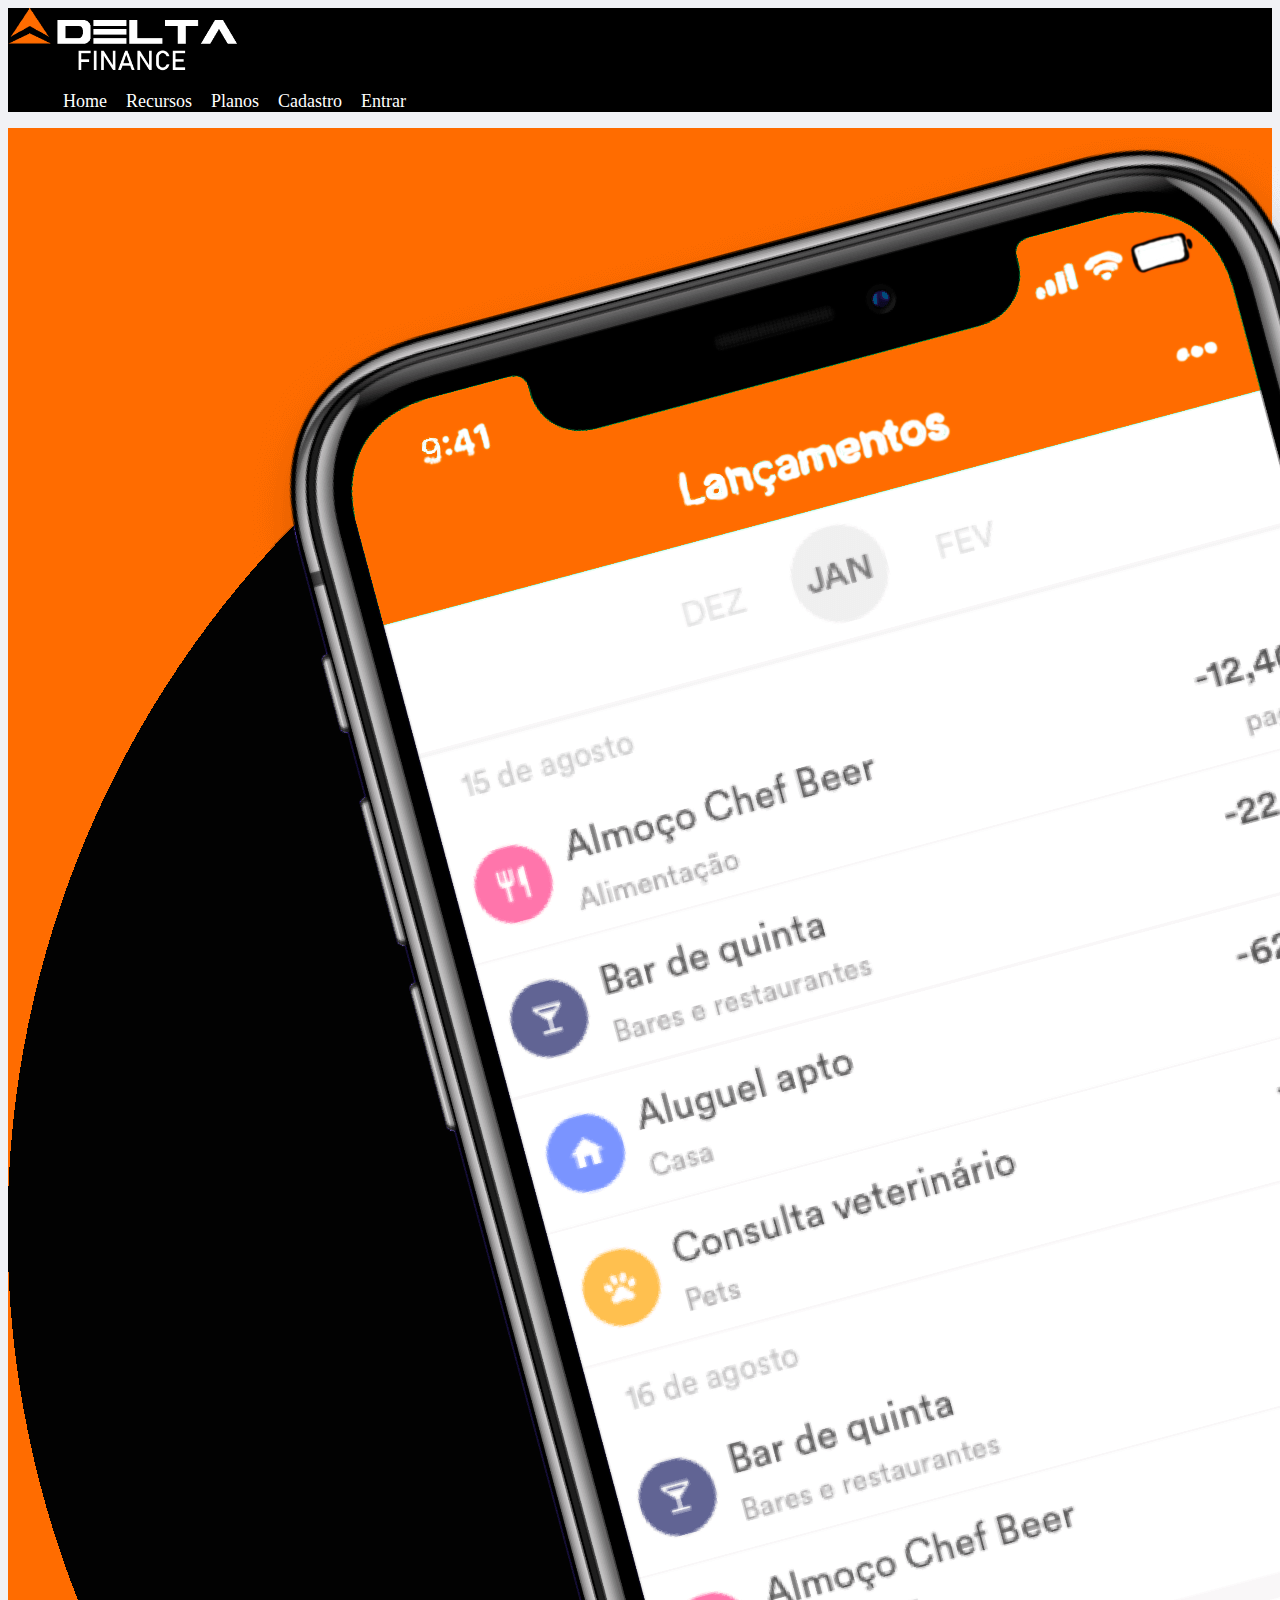
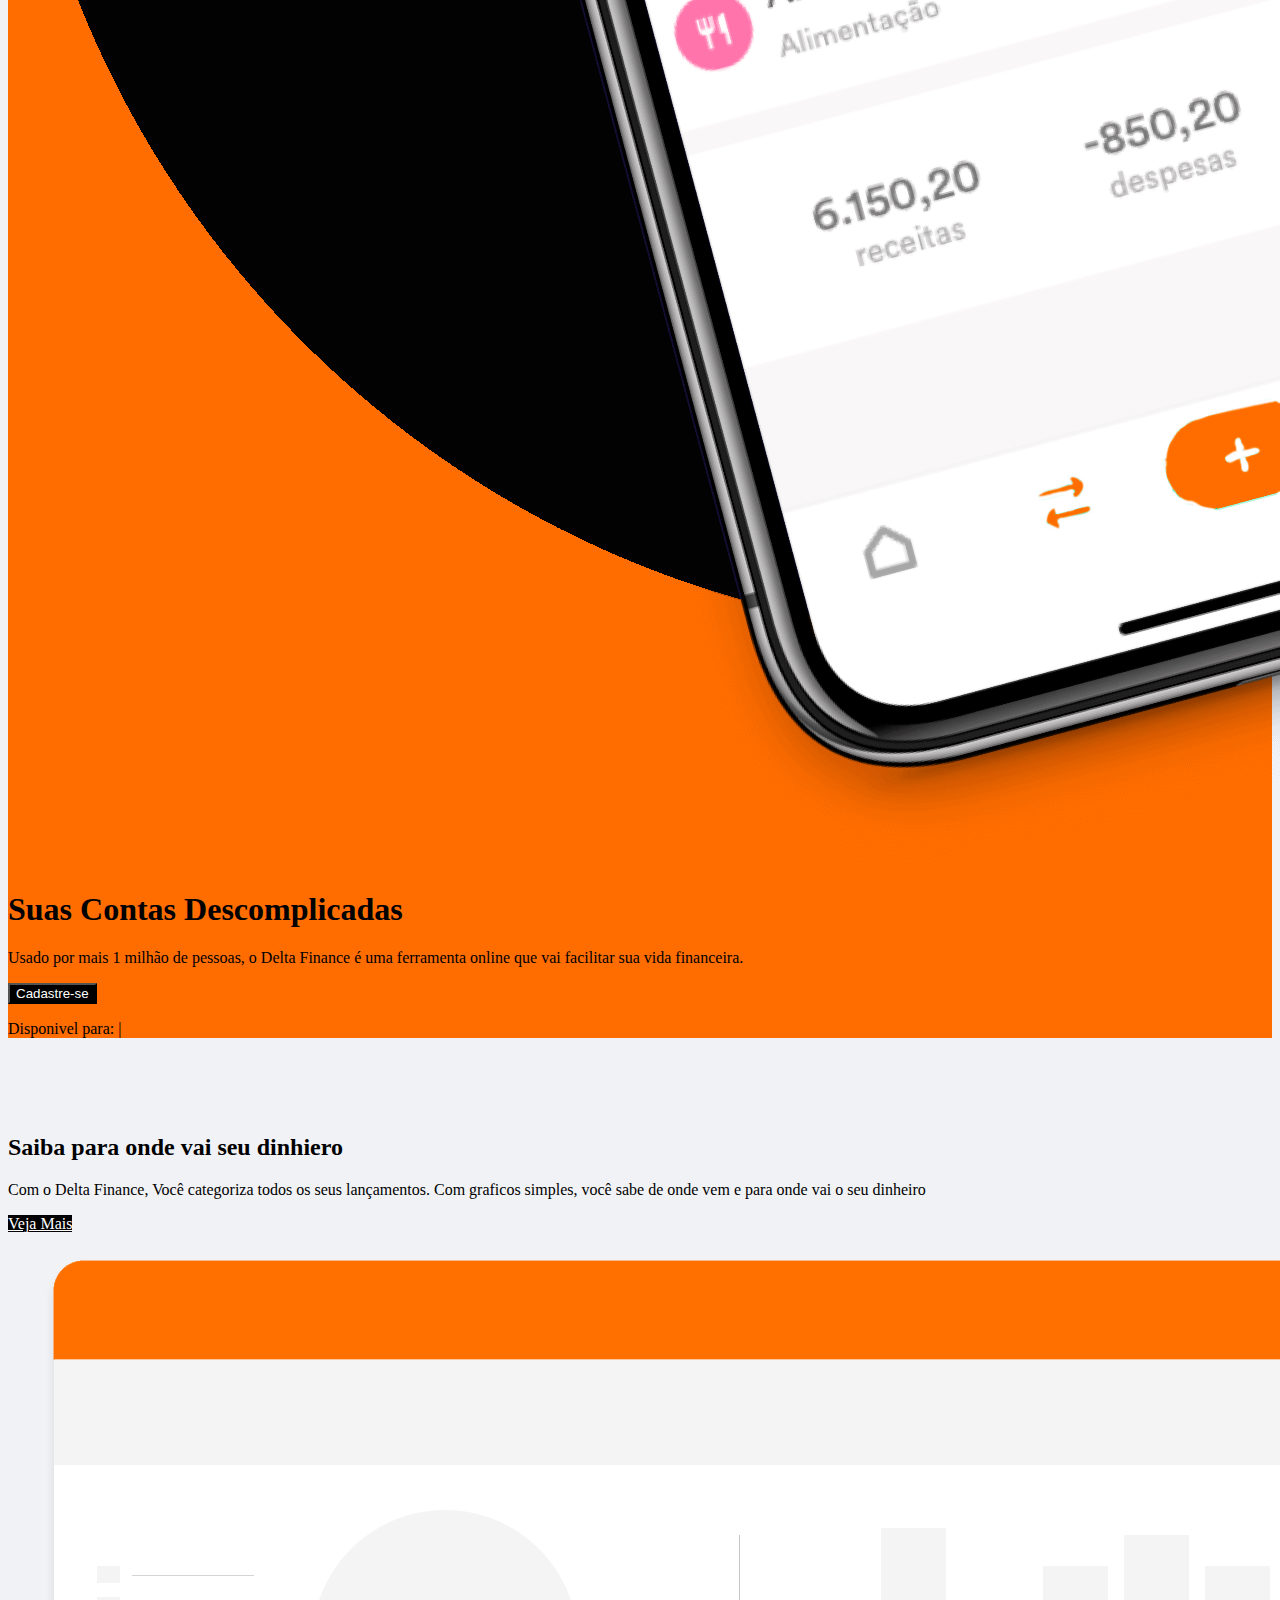
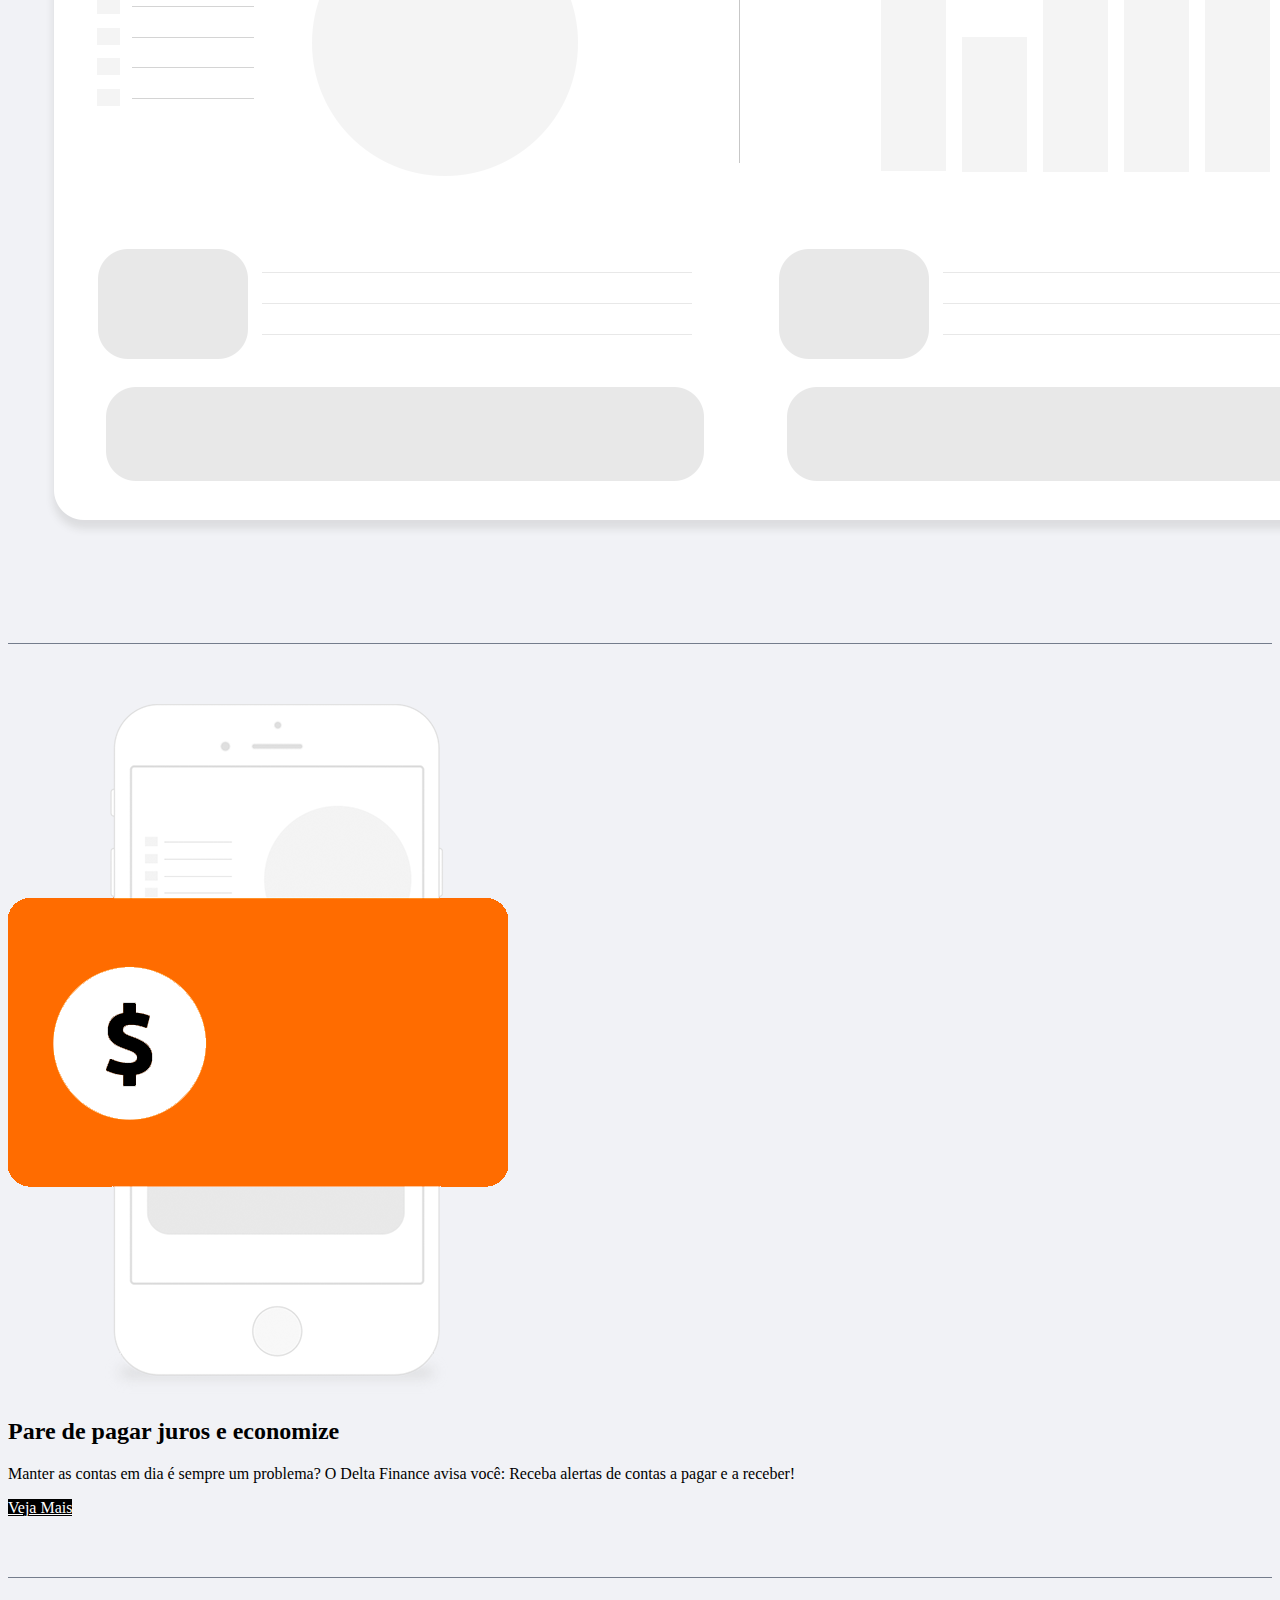
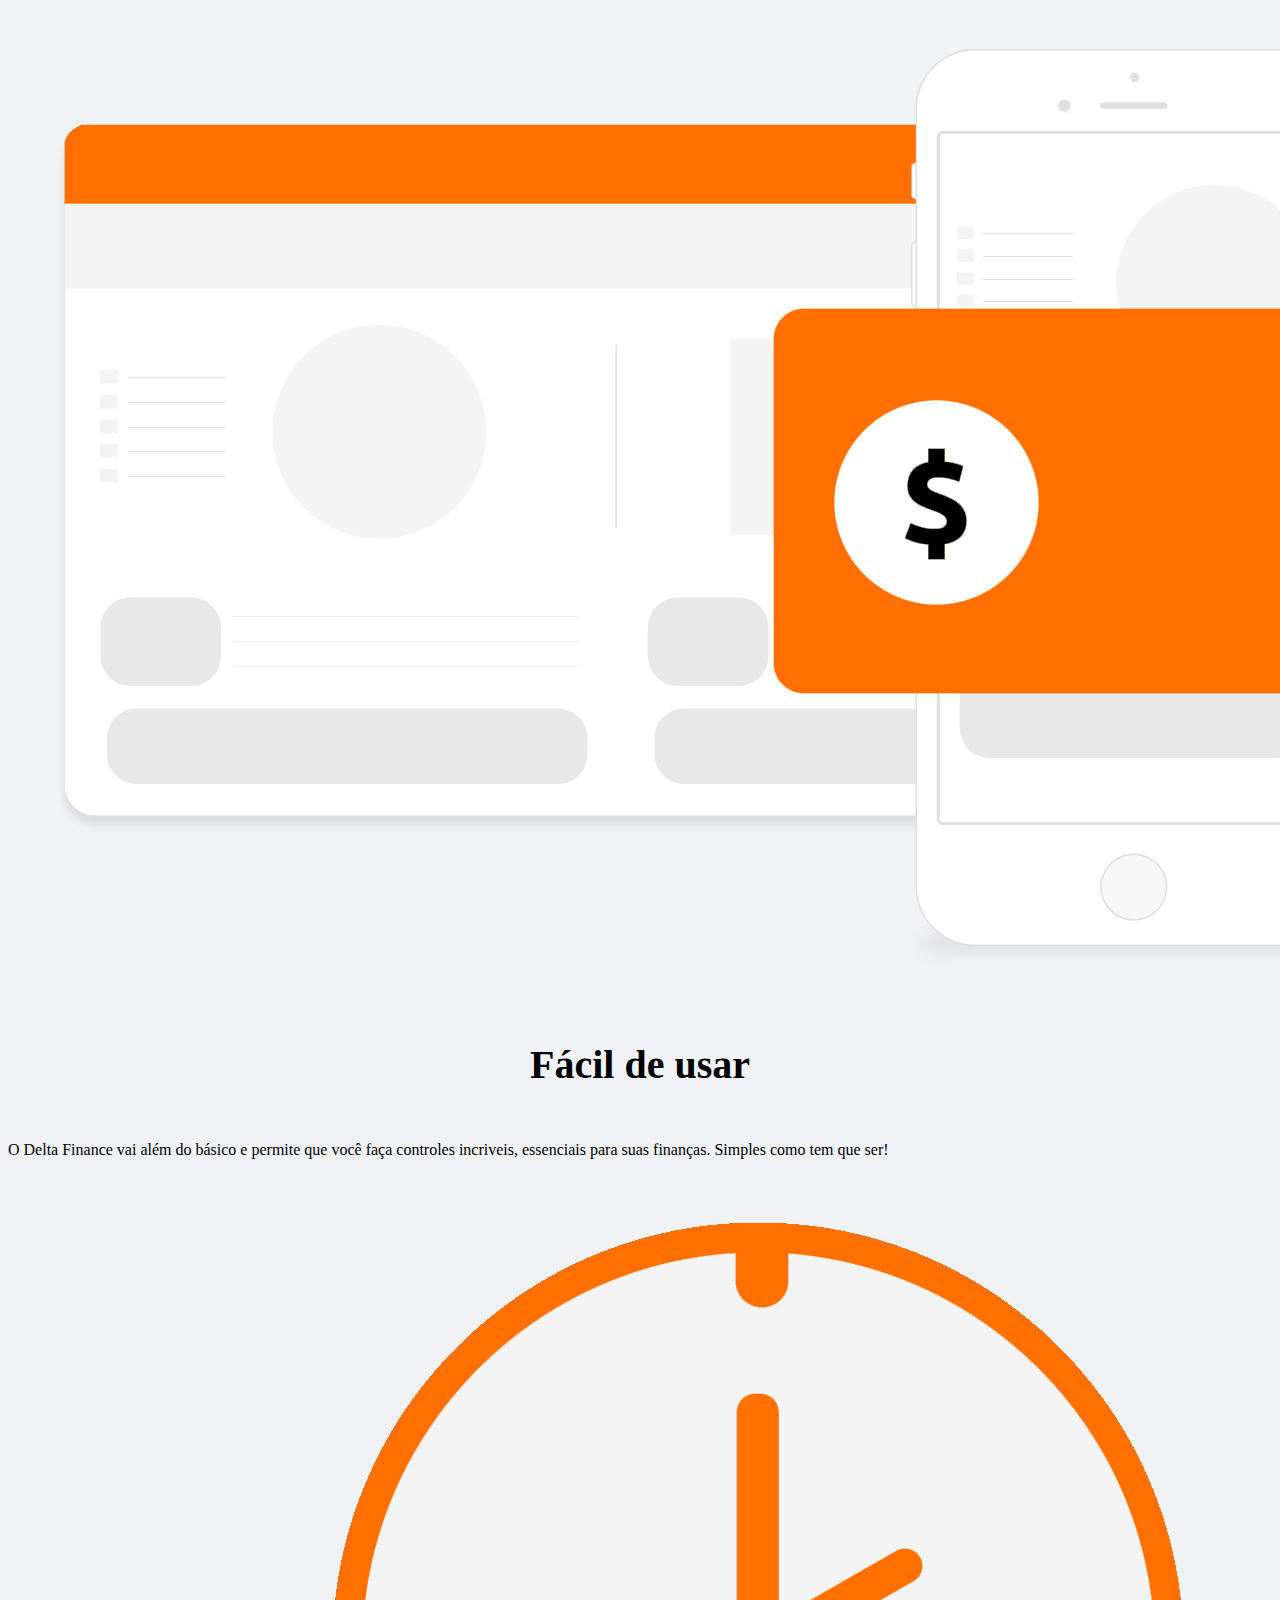
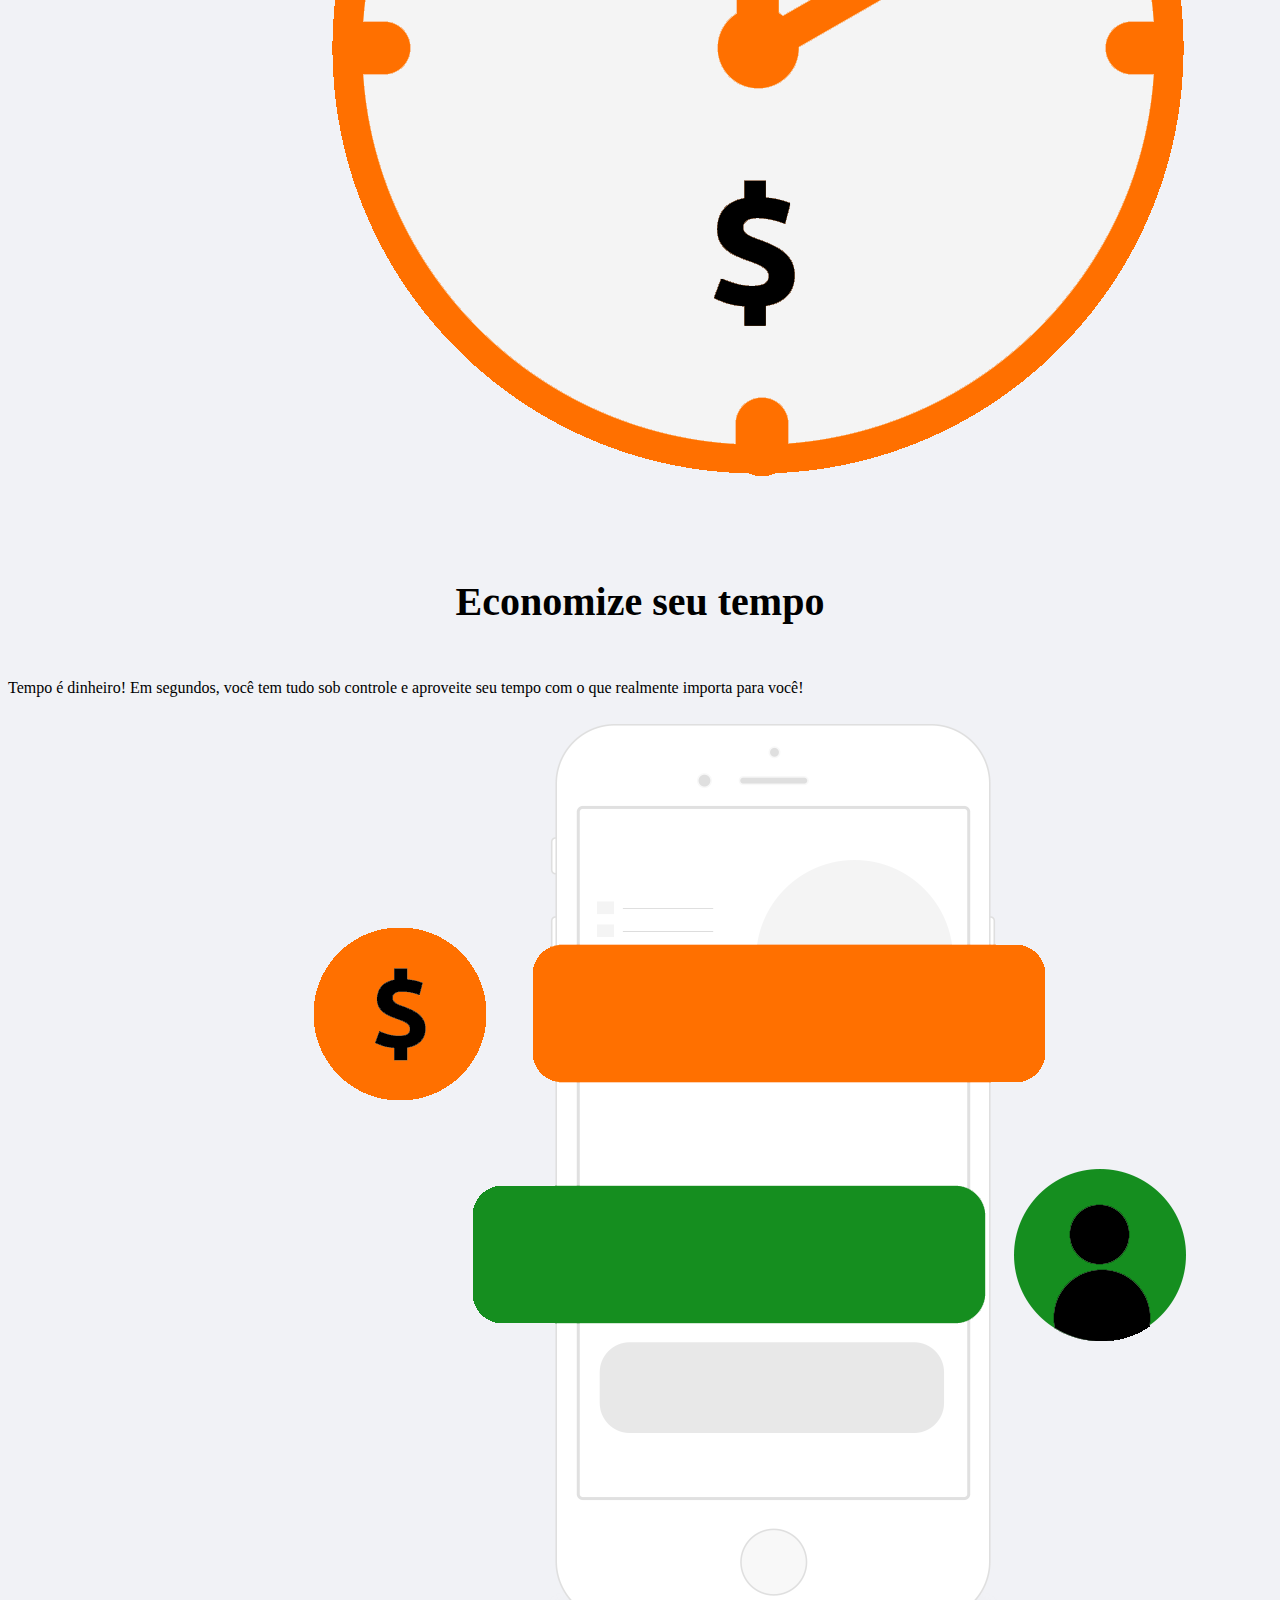
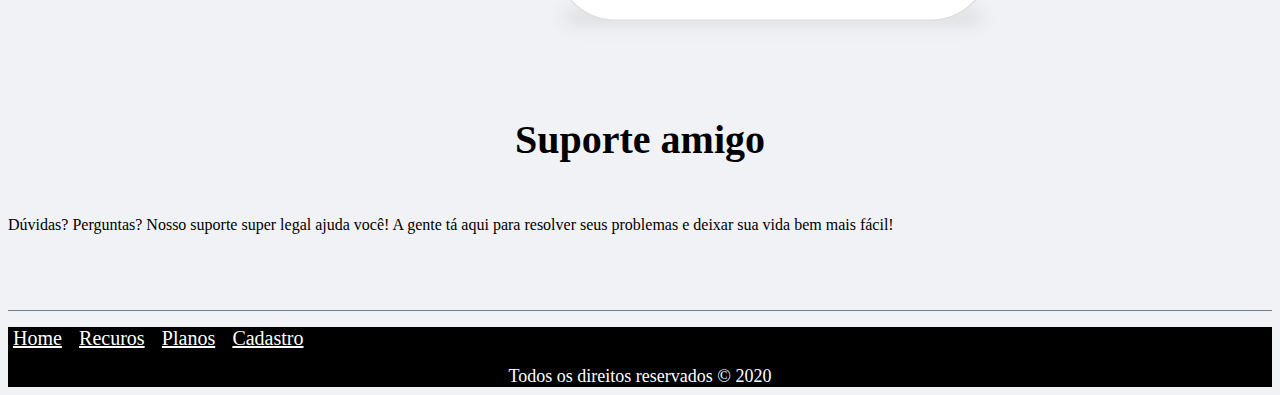
==== index.html @ fcf21584 "Adicionando todo os conteúdos" ====
<!DOCTYPE html>
<html lang="pt-br">
  <head>
    <title>Delta Finance - Suas finanças pessoais na palma da mão</title>

    <!-- Favicon -->
    <link rel="icon" type="imagem/png" href="img/Delta-favicon.png">

    <!-- Meta tags Obrigatórias -->
    <meta charset="utf-8">
    <meta name="viewport" content="width=device-width, initial-scale=1, shrink-to-fit=no">

    <!-- Bootstrap -->
    <link rel="stylesheet" href="https://stackpath.bootstrapcdn.com/bootstrap/4.1.3/css/bootstrap.min.css" integrity="sha384-MCw98/SFnGE8fJT3GXwEOngsV7Zt27NXFoaoApmYm81iuXoPkFOJwJ8ERdknLPMO" crossorigin="anonymous">
    <!-- Css -->
    <link rel="stylesheet" type="text/css" href="css/style.css">
    <!-- Icons Awesome -->
    <link rel="stylesheet" href="https://use.fontawesome.com/releases/v5.15.1/css/all.css" integrity="sha384-vp86vTRFVJgpjF9jiIGPEEqYqlDwgyBgEF109VFjmqGmIY/Y4HV4d3Gp2irVfcrp" crossorigin="anonymous">

  </head>

  <body>
      <header> <!-- Começo Menu superior -->
          <nav>
            <div class="container">
              <div class="row"> 

                <div class="col-md-6 pt-2 pb-3"> <!-- ini/Logo-->
                  <a href="index.html">
                    <img src="img/Delta-logo.png" width="230">
                  </a>
                </div> <!-- Fim/Logo-->

                <div class="navegacao col-md-6 d-flex justify-content-end"> <!-- ini/navbar-->
                  <ul class="pt-4">
                    <li>
                      <a href="index.html">Home</a>
                    </li>
                    <li>
                      <a href="recursos.html">Recursos</a>
                    </li>
                    <li>
                      <a href="planos.html">Planos</a>
                    </li>
                    <li>
                      <a href="">Cadastro</a>
                    </li>
                    <li>
                      <a class="btn btn-outline-light ml-3" href="area-login.html">Entrar</a>
                    </li>
                  </ul>
                </div> <!-- fim/navbar-->

              </div> 
            </div>
          </nav>
      </header> <!-- Final menu superior -->

      <section id="home"> <!-- Começo da Section home -->
        <div class="container">
          <div class="row">

            <div class="col-md-5 d-flex justify-content-start mt-5 mb-5"> <!-- img principal -->
              <img  class="img-fluid" src="img/phone-emoji.png">
            </div>

              <div class="col-md-7 d-flex black justify-content-end"> <!-- ini/descrião home -->
                <div class="align-self-center">
                  <h1 class="display-3">Suas Contas Descomplicadas</h1>
                  <p class="lead">
                    Usado por mais 1 milhão de pessoas, o Delta Finance é uma ferramenta online 
                    que vai facilitar sua vida financeira.
                  </p>
                  <form class="mt-4 mb-4">
                      <div>
                        <button class=" botao btn btn-dark btn-lg btn-block" type="button">Cadastre-se</button>
                      </div>
                  </form>
                  <p class="mt-2 lead">
                    Disponivel para:
                    <a href="https://play.google.com/store/apps" class="btn btn-outline">
                      <i class="fab fa-google-play fa-2x" style=" color: black;"></i>
                    </a>
                    <span>|</span>
                    <a href="https://www.apple.com/br/app-store/" class="btn btn-outline">
                      <i class="fab fa-app-store-ios fa-2x" style=" color: black;"></i>
                    </a>
                  </p>
                </div>
              </div> <!-- Fim/descrição home -->

          </div>
        </div>
      </section> <!-- Final da Section home-->

      <section class="caixa black"> <!-- Começo da Section saiba -->
        <div class="container">
          <div class="row">

            <div class="col-md-6 d-flex"> <!-- ini/descreição sabia -->
              <div class="align-self-center"> 
                <h2 class="display-4">Saiba para onde vai seu dinhiero</h2>
                <p class="lead">
                  Com o Delta Finance, Você categoriza todos os seus lançamentos.
                  Com graficos simples, você sabe de onde vem e para onde vai o 
                  seu dinheiro
                </p>
                <a href="#" class=" botao btn btn-dark">Veja Mais</a>
              </div>
            </div> <!-- ini/descreição sabia -->

            <div class="col-md-6"> <!-- ini/img sabia -->
              <img src="img/saiba.png" class="img-fluid">
            </div> <!-- fim/img sabia -->

          </div>
        </div>
      </section><!-- Final da Section saiba -->

      <section class="caixa black"> <!-- Começo da Juros  -->
        <div class="container">
          <div class="row">

            <div class="col-md-6"> <!-- ini/img jurus -->
              <img src="img/juros.png" class="img-fluid">
            </div> <!-- fim/img sabia -->

            <div class="col-md-6 d-flex"> <!-- ini/descrição jurus -->
              <div class="align-self-center"> 
                <h2 class="display-4">Pare de pagar juros e economize</h2>
                <p class="lead">
                  Manter as contas em dia é sempre um problema? O Delta Finance
                  avisa você: Receba alertas de contas  a pagar e a receber!
                </p>
                <a href="" class=" botao btn btn-outline-dark">Veja Mais</a>
              </div>
            </div> <!-- final/descrição jurus -->

          </div>
        </div>
      </section><!-- Final da Section Juros  -->

      <section class="caixa black"> <!-- Começo da Recursos -->
        <div class="container">
          <div class="row">

            <div class="col-md-4 texto-preto"> <!-- ini/descrição facil -->
              <img src="img/facil.png" class="img-fluid">
              <h4 class="display-4 recursos">Fácil de usar</h4>
              <p class="lead">
                O Delta Finance vai além do básico e permite que você 
                faça controles incriveis, essenciais para suas finanças. Simples 
                como tem que ser!   
              </p>
            </div> <!-- fim/descrição facil -->

            <div class="col-md-4"> <!-- ini/descrição economize -->
              <img src="img/economize.png" class="img-fluid">
              <h4 class="display-4 recursos">Economize seu tempo</h4>
              <p class="lead">
                Tempo é dinheiro! Em segundos, você tem tudo sob controle e 
                aproveite seu tempo com o que  realmente importa para você!
              </p>
            </div> <!-- fim/descrição economize -->

            <div class="col-md-4"> <!-- ini/descrição suporte -->
              <img class="img-fluid" src="img/suporte.png">
              <h4 class="display-4 recursos">Suporte amigo</h4>
              <p class="lead">
                Dúvidas? Perguntas? Nosso suporte super legal ajuda você!
                A gente tá aqui para resolver seus problemas e deixar  sua vida 
                bem mais fácil!
              </p>
            </div> <!-- fim/descrição suporte -->

          </div>
        </div>
      </section><!-- Final da Section Recursos -->

      <footer class="pt-3 pb-3"> 
        <div class="container">
          <div class="row">

            <div class="col-md-8 pt-2"> <!-- inicio navlinks -->
              <P>
                <a href="index.html">Home</a>|
                <a href="recursos.html">Recuros</a>|
                <a href="planos.html">Planos</a>|
                <a href="#">Cadastro</a>
              </P>
            </div> <!-- final navlinks -->

            <div class="col-md-4 d-flex justify-content-end"> <!-- Redes Sociais -->
              <a href="" class="btn btn-outline">
                <i class="fab fa-facebook fa-2x" style=" color: white;"></i>
              </a>
              <a href="" class="btn btn-outline">
                <i class="fab fa-twitter fa-2x" style=" color: white;"></i>
              </a>
              <a href="" class="btn btn-outline">
                <i class="fab fa-instagram fa-2x" style=" color: white;"></i>
              </a>
              <a href="" class="btn btn-outline">
                <i class="fab fa-youtube fa-2x" style=" color: white;"></i>
              </a>
            </div> <!-- Final Sociais -->

          </div>

          <div class="row">
            <div class="direitos col-md-12 mb-2">
              <span> Todos os direitos reservados &copy; 2020 </span>
            </div>
          </div>

        </div>
      </footer>
      
      








    <!-- JavaScript (Opcional) -->
    <!-- jQuery primeiro, depois Popper.js, depois Bootstrap JS -->
    <script src="https://code.jquery.com/jquery-3.3.1.slim.min.js" integrity="sha384-q8i/X+965DzO0rT7abK41JStQIAqVgRVzpbzo5smXKp4YfRvH+8abtTE1Pi6jizo" crossorigin="anonymous"></script>
    <script src="https://cdnjs.cloudflare.com/ajax/libs/popper.js/1.14.3/umd/popper.min.js" integrity="sha384-ZMP7rVo3mIykV+2+9J3UJ46jBk0WLaUAdn689aCwoqbBJiSnjAK/l8WvCWPIPm49" crossorigin="anonymous"></script>
    <script src="https://stackpath.bootstrapcdn.com/bootstrap/4.1.3/js/bootstrap.min.js" integrity="sha384-ChfqqxuZUCnJSK3+MXmPNIyE6ZbWh2IMqE241rYiqJxyMiZ6OW/JmZQ5stwEULTy" crossorigin="anonymous"></script>
  </body>
</html>
---- css/style.css ----
body {
    background:#f1f2f6;
}



nav {
    background: black;
}
.navegacao li {
    list-style: none;
    display: inline-block;
    margin-left: 15px;
}
.navegacao a {
    color: white;
    text-decoration: none;
    font-size: 18px;
}
.navegacao a:hover {
    color: #ff6c00;
}



#home {
    background: #ff6c00;
}



.caixa {
    padding: 60px 0;
    border-bottom: 1px solid #747d8c;
}



footer {
    background: black;
}
footer p a {
    color: white;
    font-size: 20px;
    margin: 5px;
}
footer p a:hover {
    color: #ff6c00;
    text-decoration: none;
}


.botao {
    background: black;
    color: white;
}
.botao:hover {
    color:black;
    background: white;
}


.black {
    color: black;
}

.recursos {
    text-align: center; 
    font-size: 40px;
}

.direitos {
    font-size: 18px;
    color: white;
    text-align: center;
}
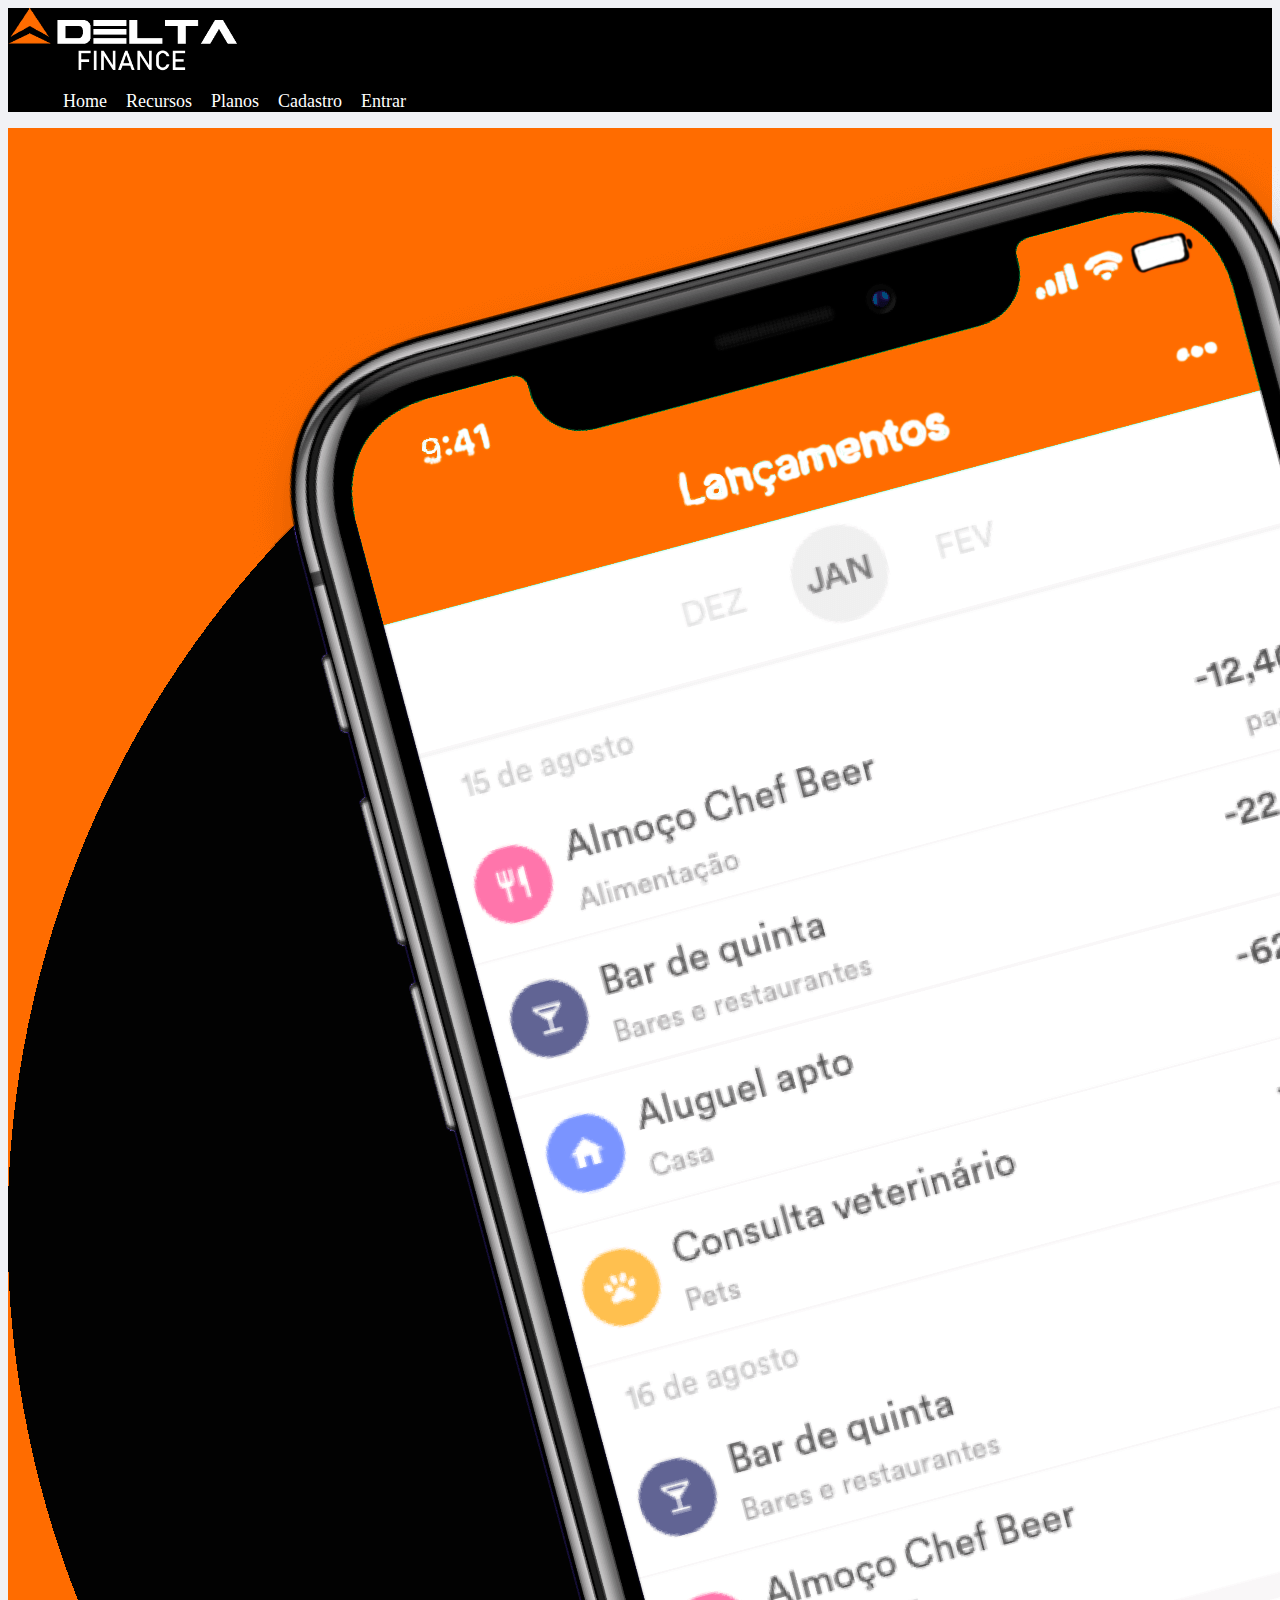
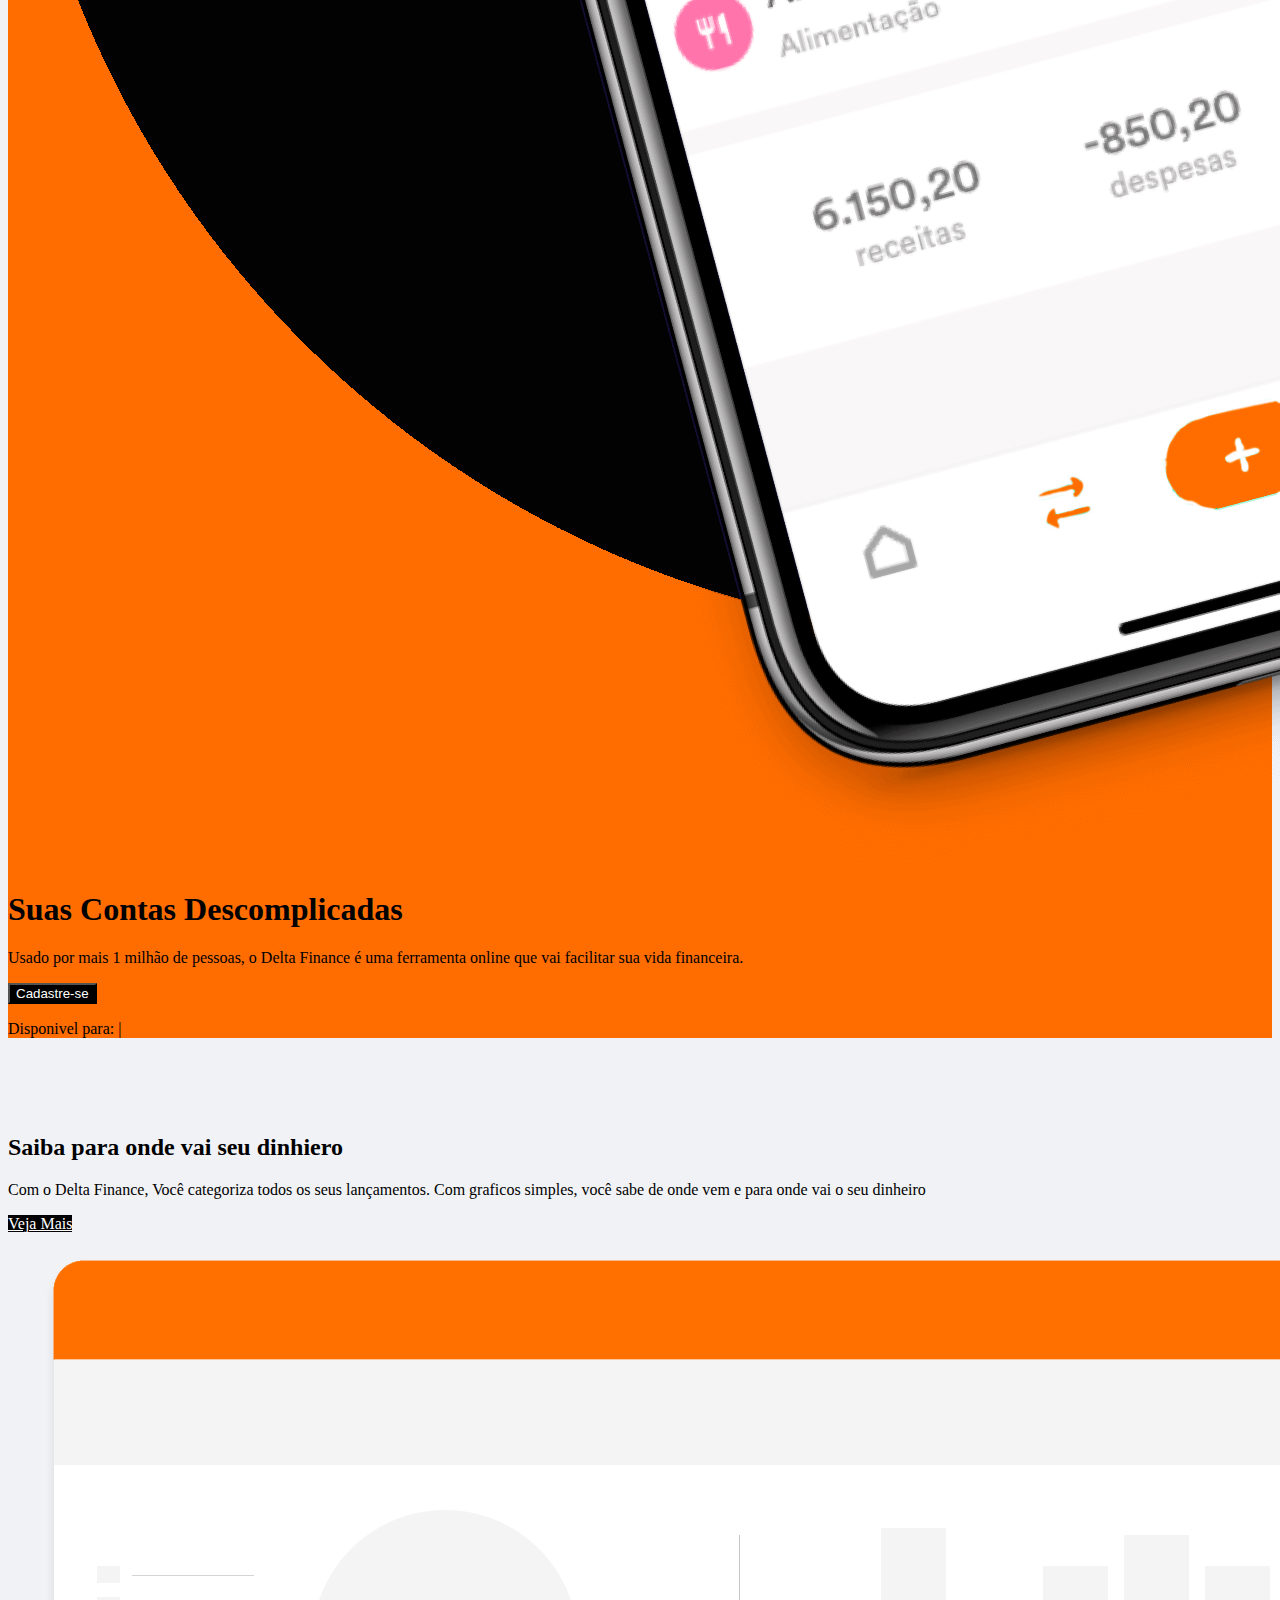
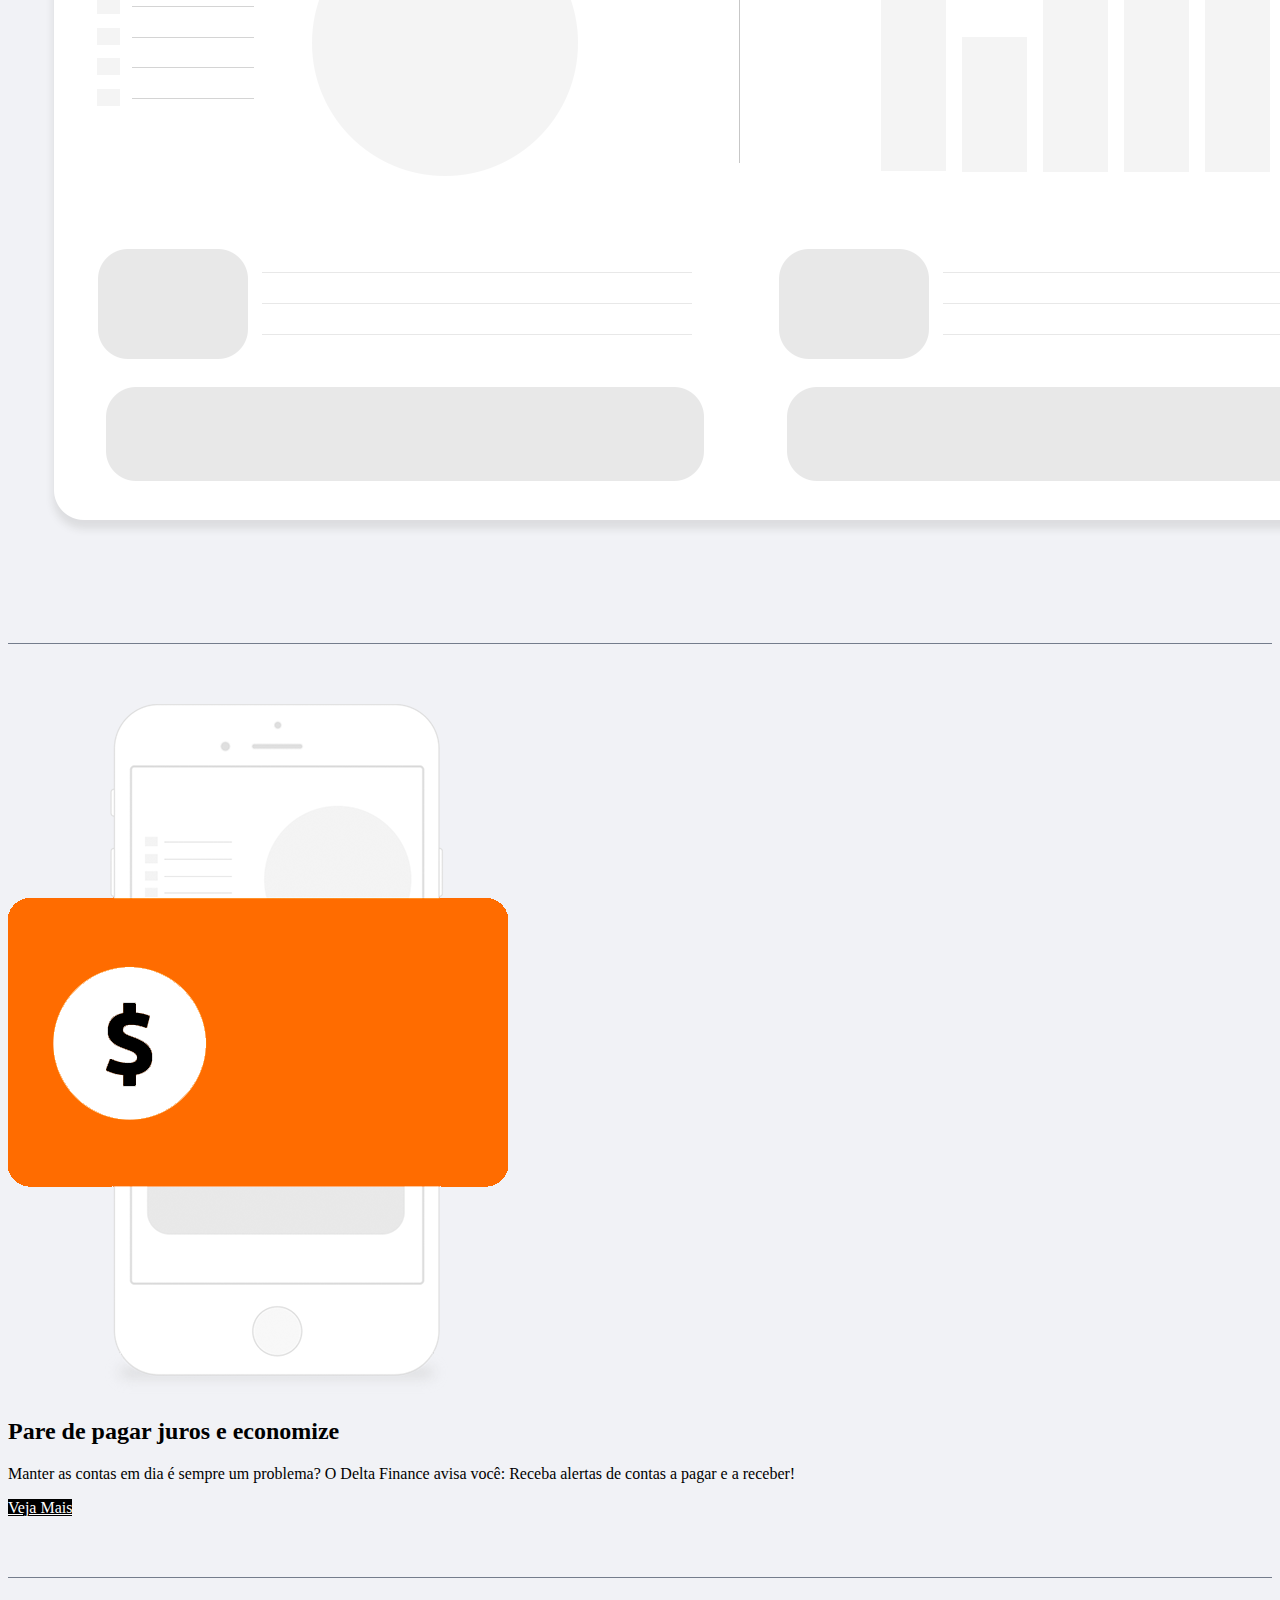
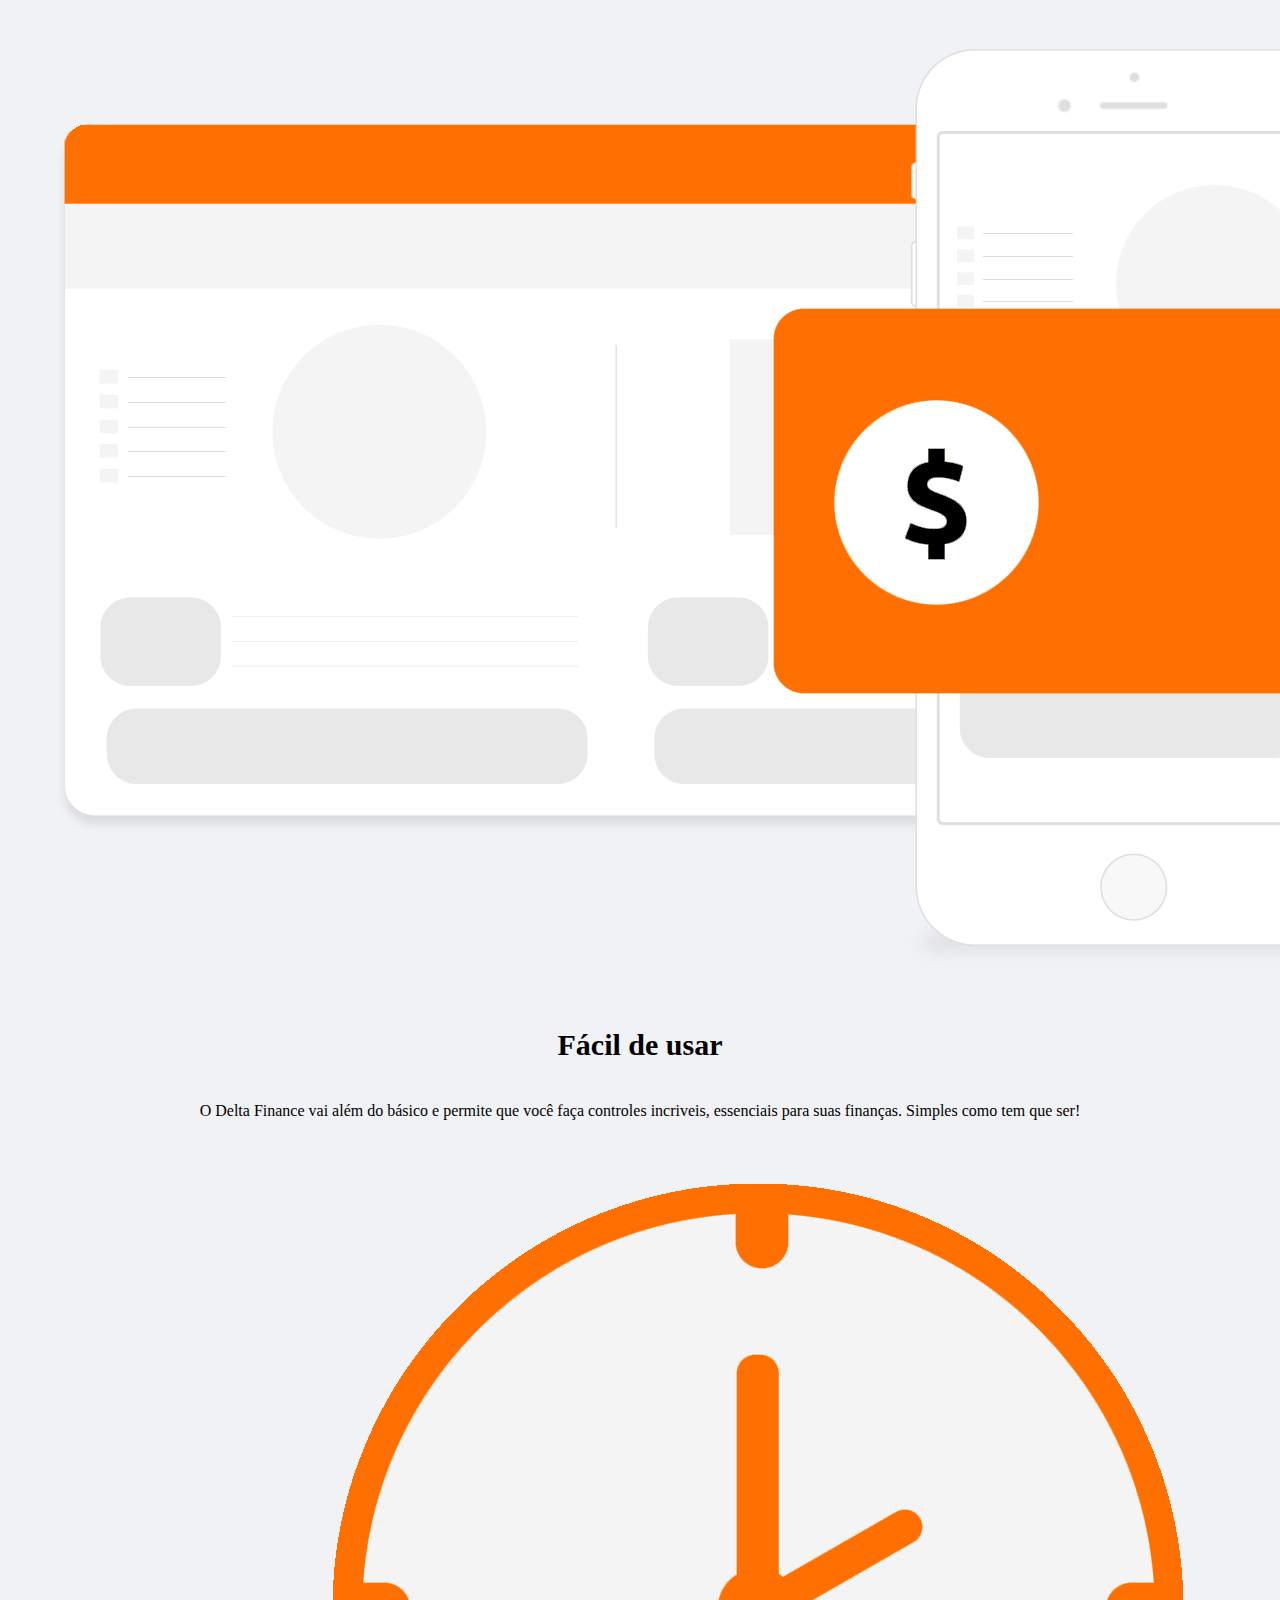
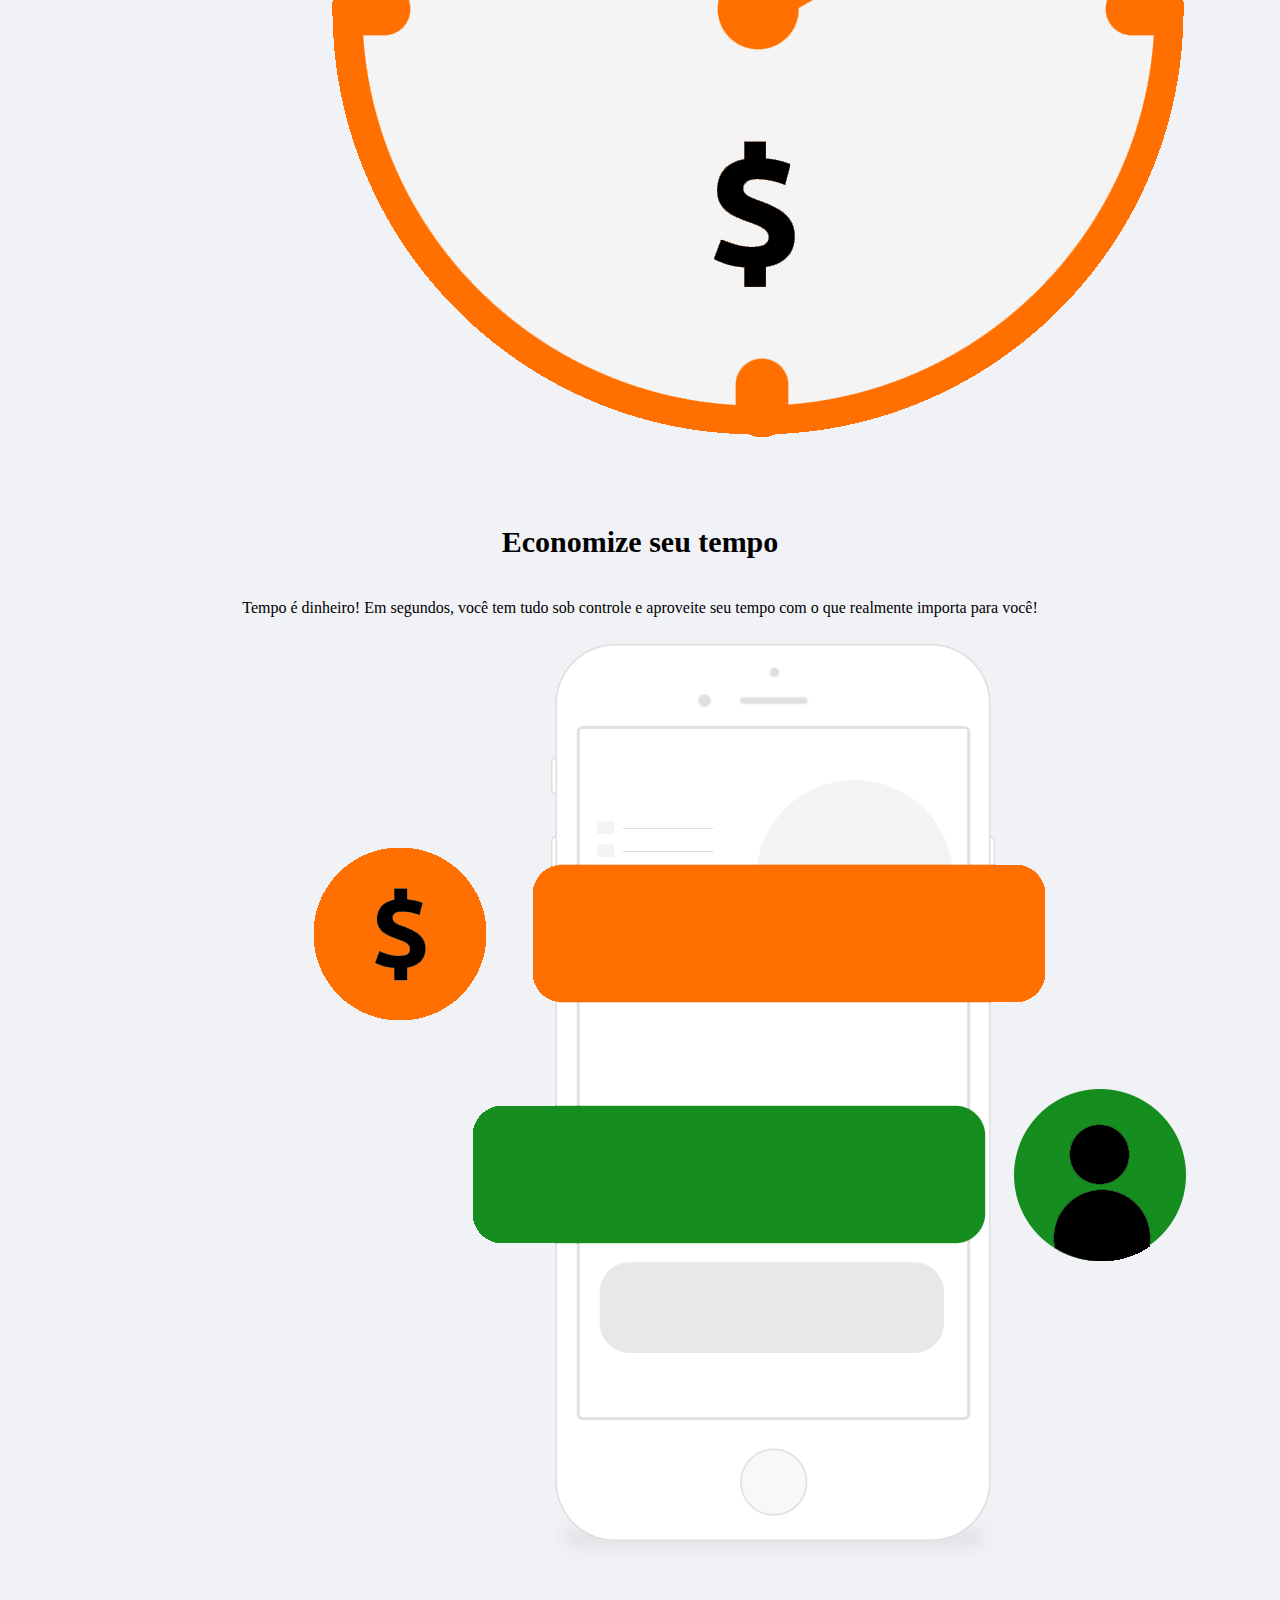
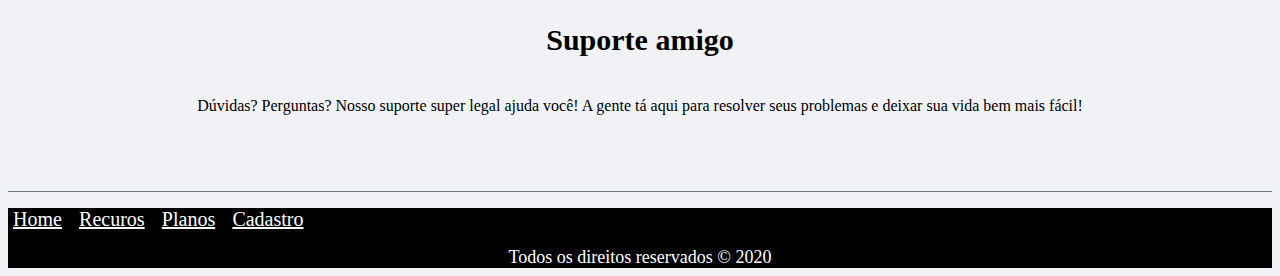
==== commit 0986da57: "Mudanças na pagina de planos" ====
--- a/index.html
+++ b/index.html
@@ -140,33 +140,33 @@
         </div>
       </section><!-- Final da Section Juros  -->
 
-      <section class="caixa black"> <!-- Começo da Recursos -->
-        <div class="container">
-          <div class="row">
-
-            <div class="col-md-4 texto-preto"> <!-- ini/descrição facil -->
+      <section class="caixa"> <!-- Começo da Recursos -->
+        <div class="container">
+          <div class="row">
+
+            <div class="col-md-4 black "> <!-- ini/descrição facil -->
               <img src="img/facil.png" class="img-fluid">
               <h4 class="display-4 recursos">Fácil de usar</h4>
-              <p class="lead">
+              <p class="lead align">
                 O Delta Finance vai além do básico e permite que você 
                 faça controles incriveis, essenciais para suas finanças. Simples 
                 como tem que ser!   
               </p>
             </div> <!-- fim/descrição facil -->
 
-            <div class="col-md-4"> <!-- ini/descrição economize -->
+            <div class="col-md-4 black"> <!-- ini/descrição economize -->
               <img src="img/economize.png" class="img-fluid">
               <h4 class="display-4 recursos">Economize seu tempo</h4>
-              <p class="lead">
+              <p class="lead align">
                 Tempo é dinheiro! Em segundos, você tem tudo sob controle e 
                 aproveite seu tempo com o que  realmente importa para você!
               </p>
             </div> <!-- fim/descrição economize -->
 
-            <div class="col-md-4"> <!-- ini/descrição suporte -->
+            <div class="col-md-4 black"> <!-- ini/descrição suporte -->
               <img class="img-fluid" src="img/suporte.png">
               <h4 class="display-4 recursos">Suporte amigo</h4>
-              <p class="lead">
+              <p class="lead align">
                 Dúvidas? Perguntas? Nosso suporte super legal ajuda você!
                 A gente tá aqui para resolver seus problemas e deixar  sua vida 
                 bem mais fácil!
--- a/css/style.css
+++ b/css/style.css
@@ -66,9 +66,13 @@
     color: black;
 }
 
+.white {
+    color: white;
+}
+
 .recursos {
     text-align: center; 
-    font-size: 40px;
+    font-size: 30px;
 }
 
 .direitos {
@@ -77,7 +81,58 @@
     text-align: center;
 }
 
+.align {
+    text-align: center;
+}
 
+.borda {
+    border: 2px solid black;
+    border-radius: 10px;
+    padding: 50px;
+    height: 500px;
+    background: white;
+}
  
+.botao-assine {
+    background: #ff6c00;
+    color: black;
+    border: none;
+}
+.botao-assine:hover {
+    border: 1px solid black;
+    background: white;
+    color: black;
+}
+
+.botao-assine-trs {
+    background: white;
+    color: #ff6c00;
+    border-color: #ff6c00;
+    margin-top: 120px;
+}
+.botao-assine-trs:hover {
+    background: #ff6c00;
+    border: none;
+    color: black;
+}
+
+.caixa-planos {
+    padding: 60px 0;
+    background-image: url(/img/253017866_1-4.jpg);
+}
+
+.caixa-basica {
+    padding: 130px 0;
+}
+
+
+.botao-contact {
+    border-color: black;
+    color: black;
+}
+.botao-contact:hover {
+    background: white;
+    color: black;
+}
 
         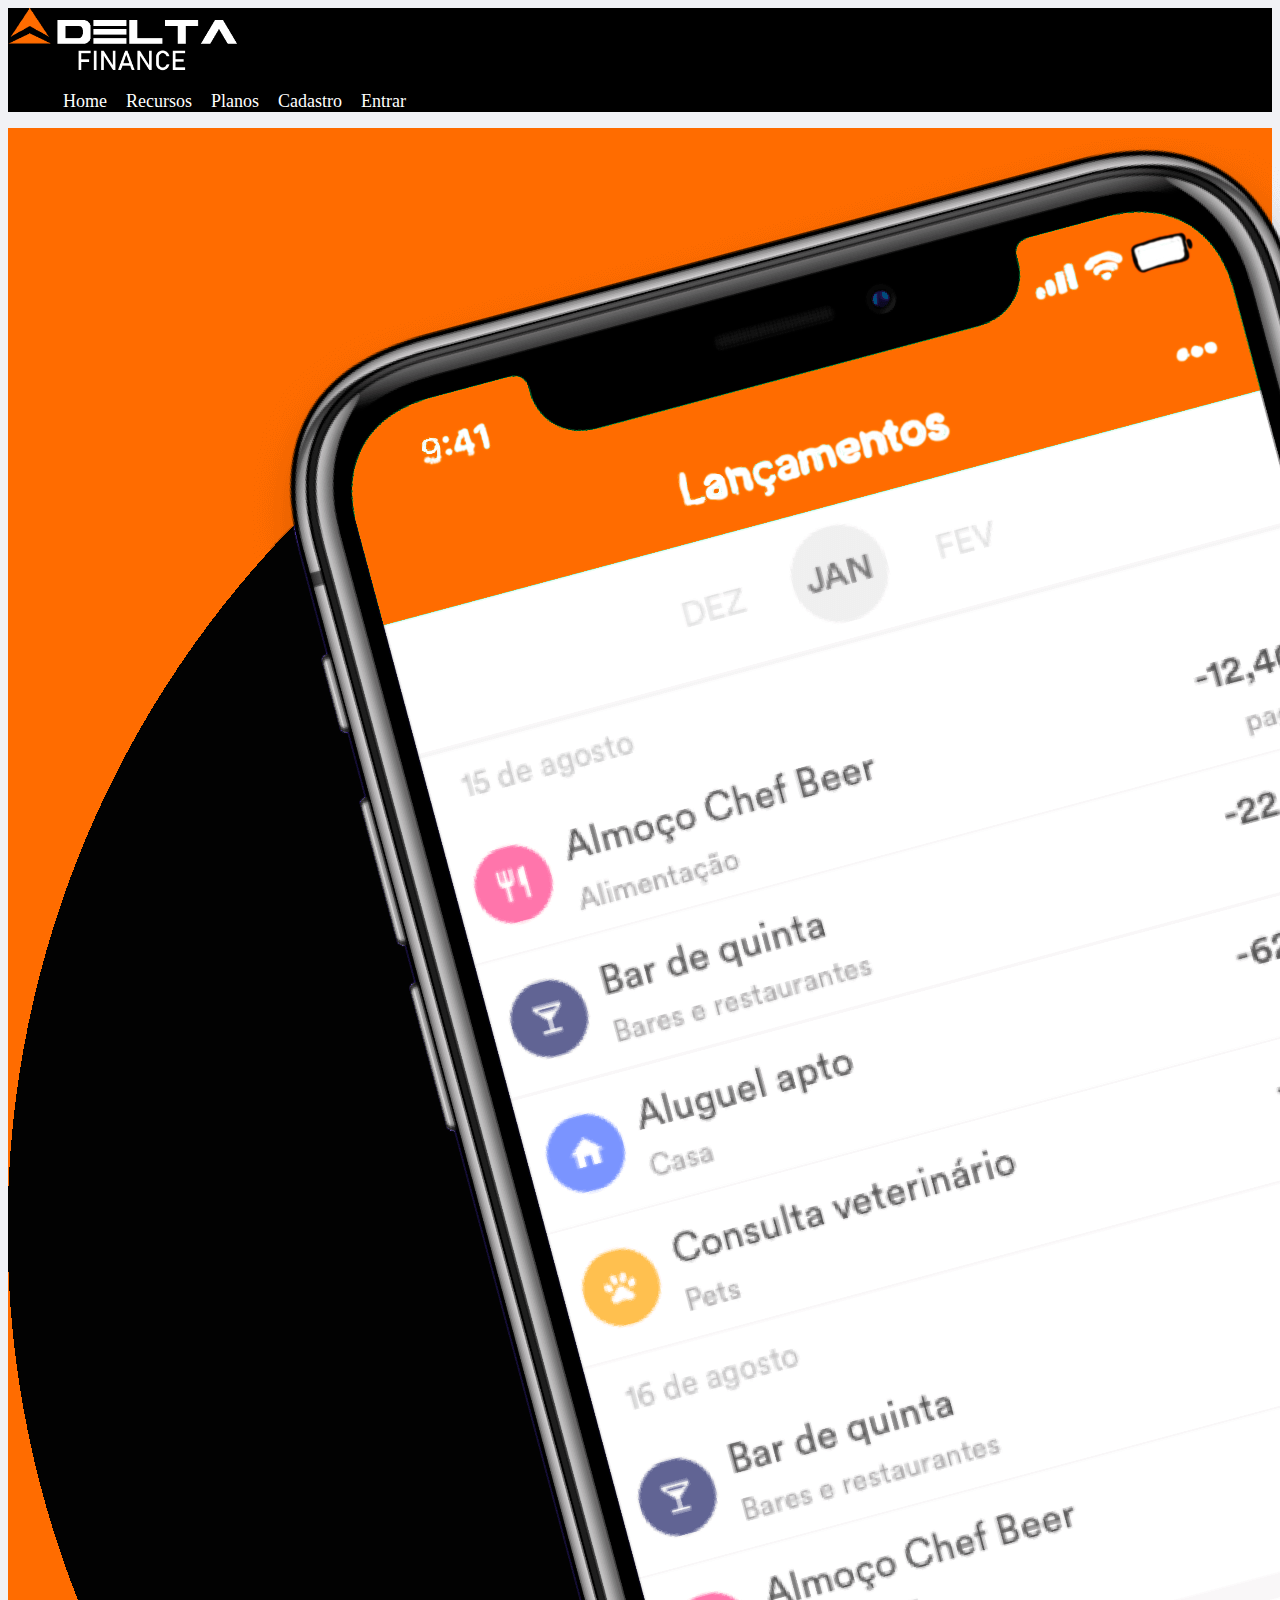
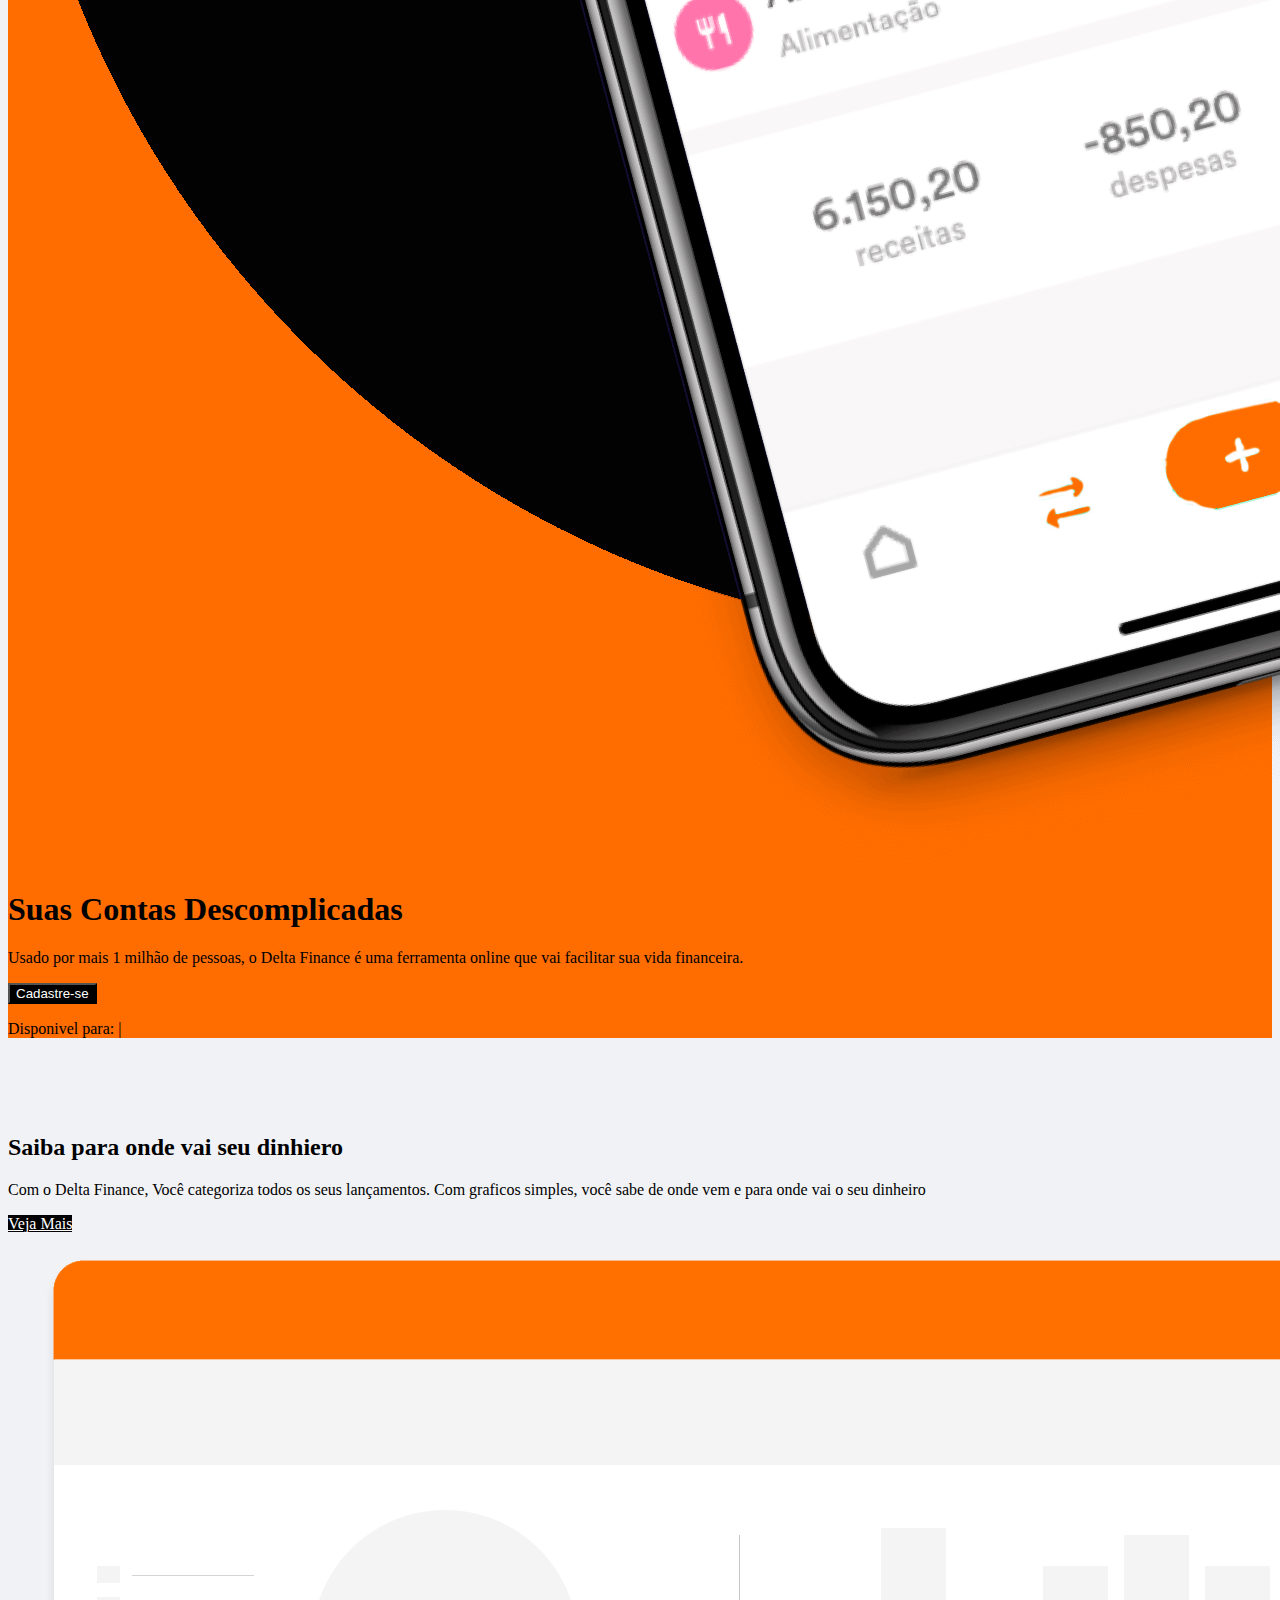
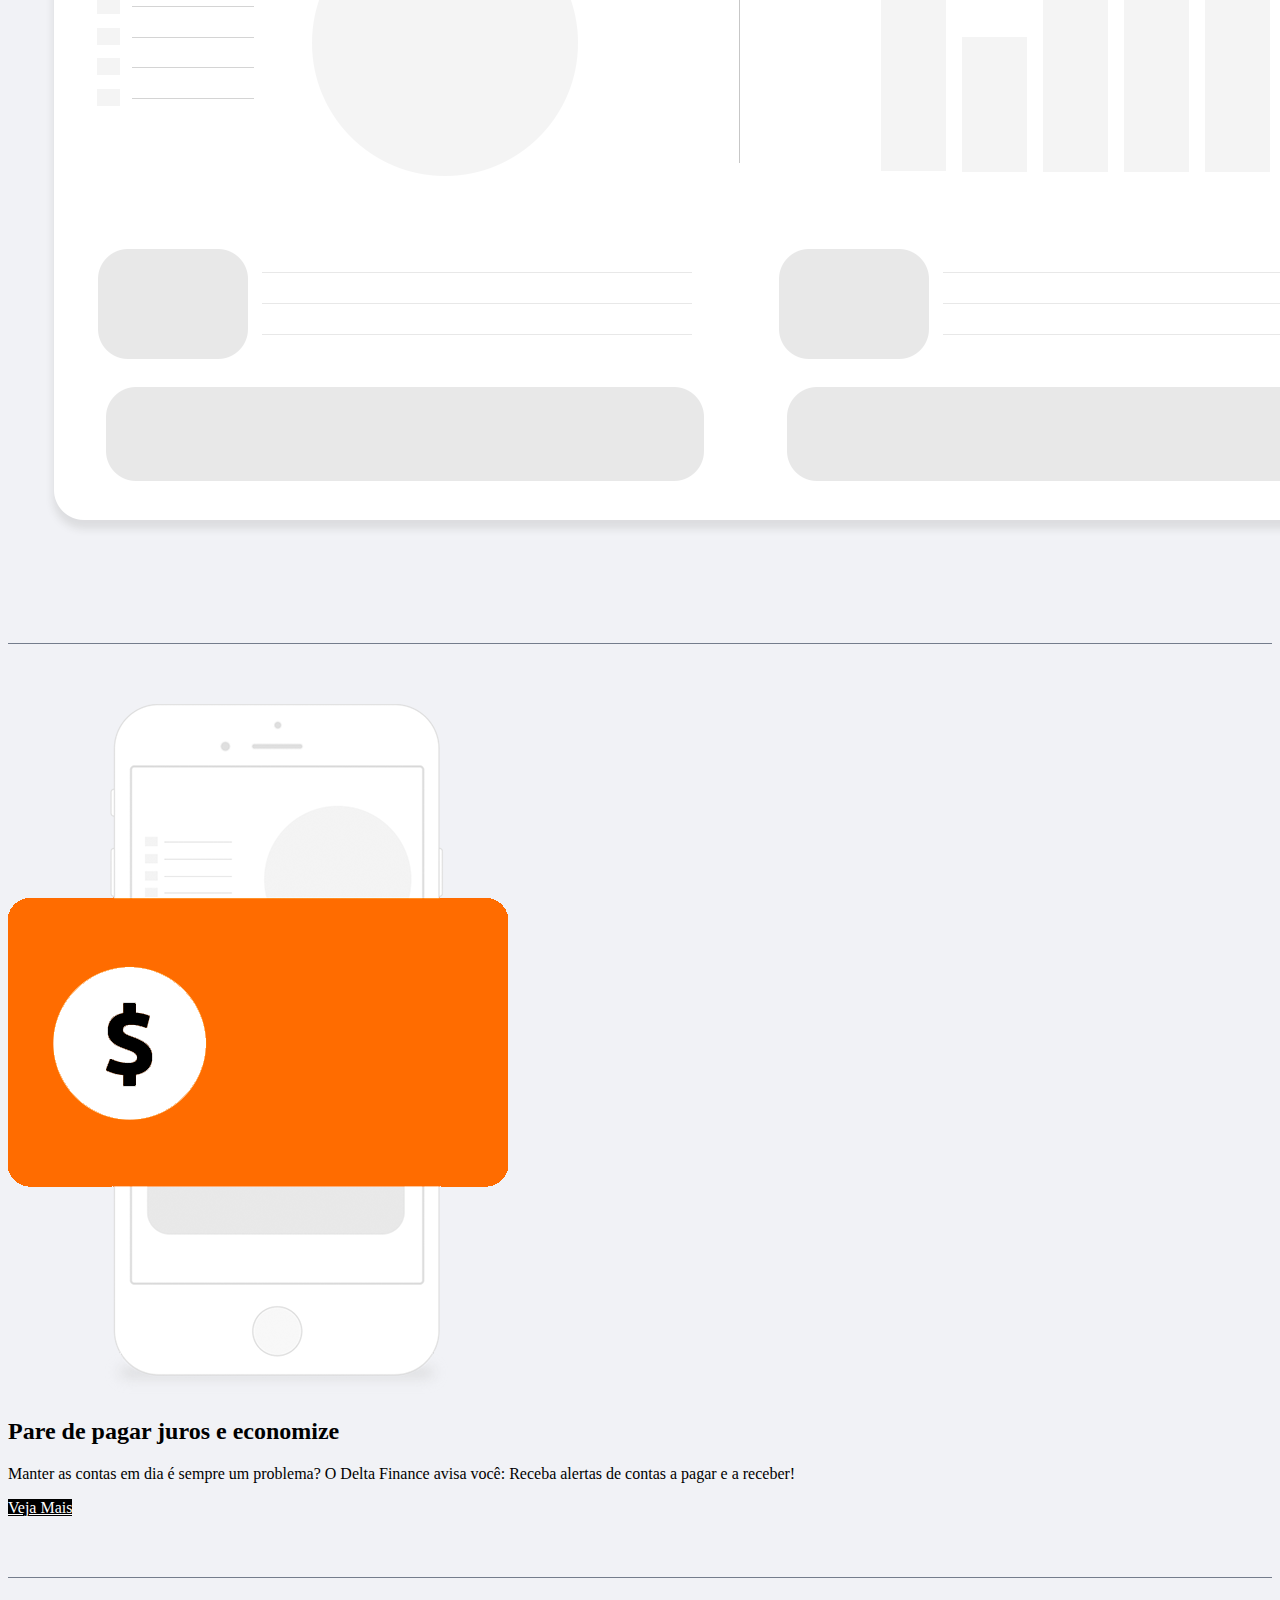
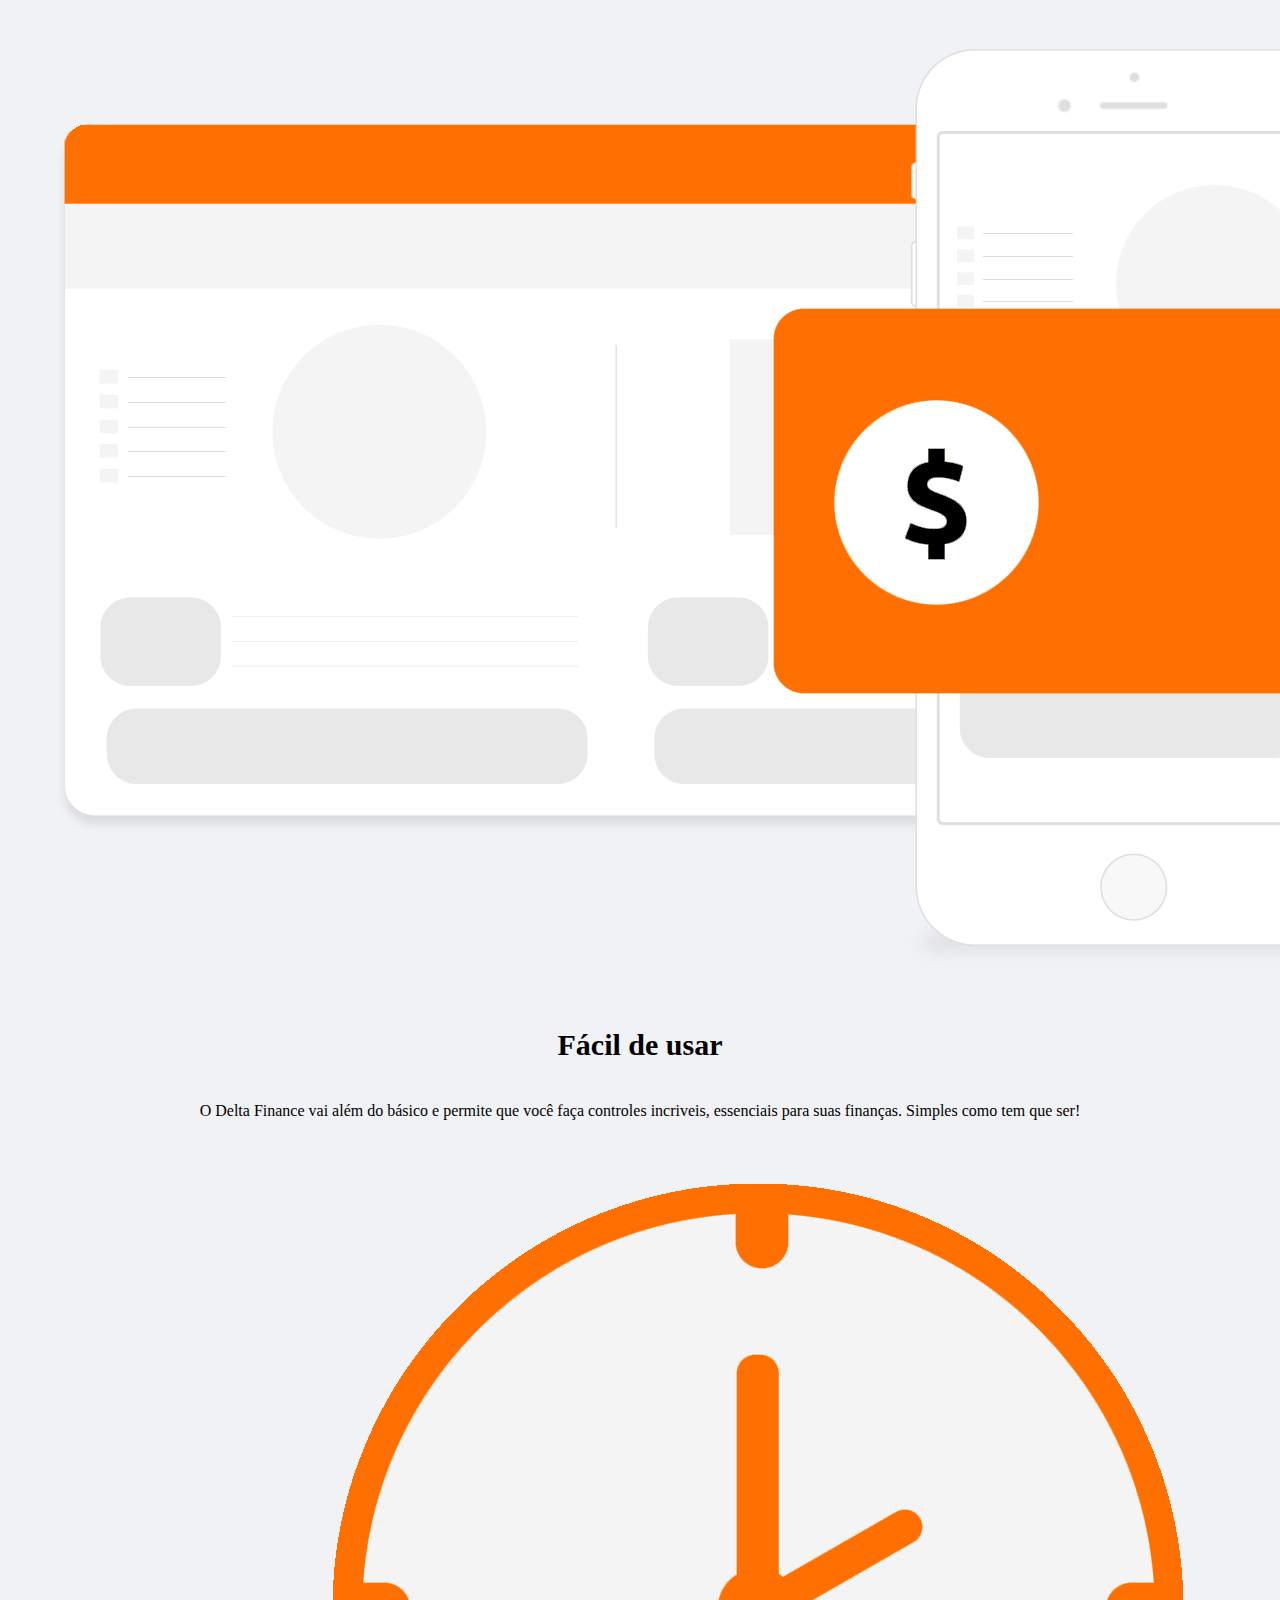
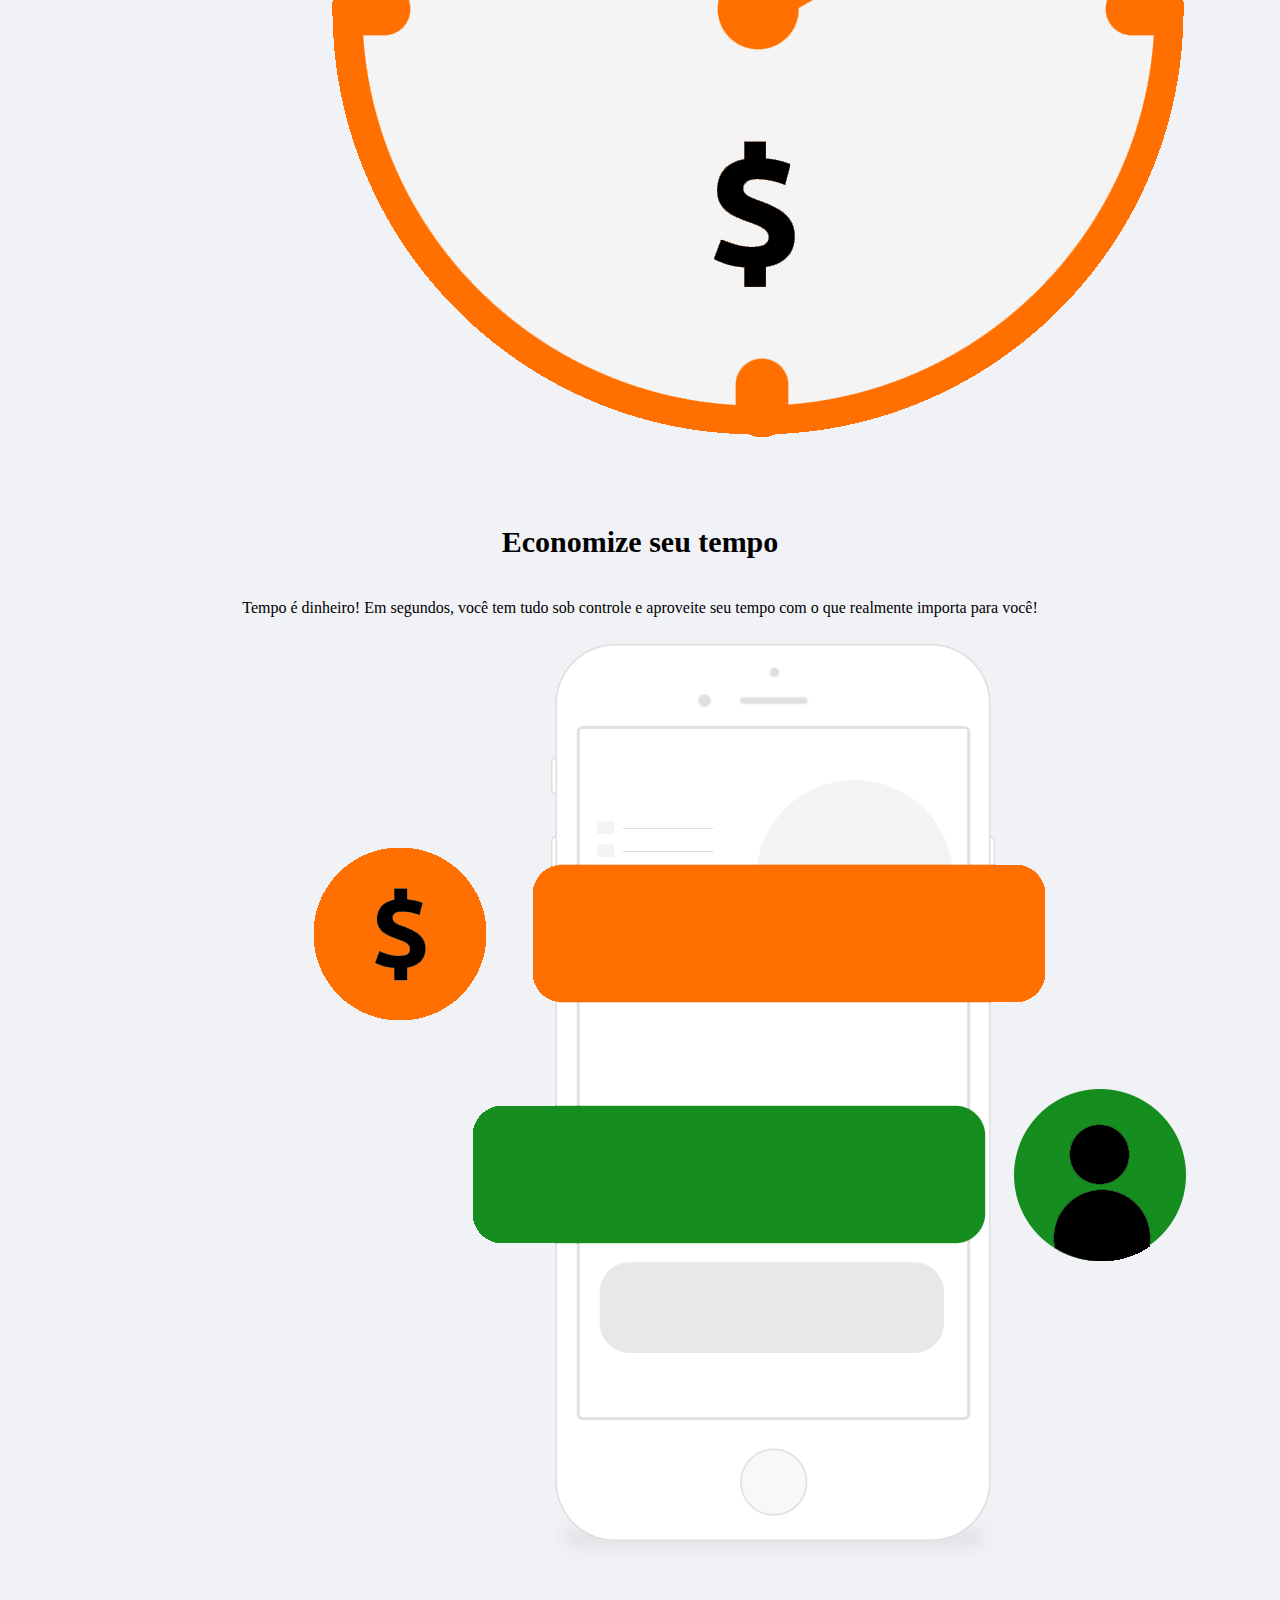
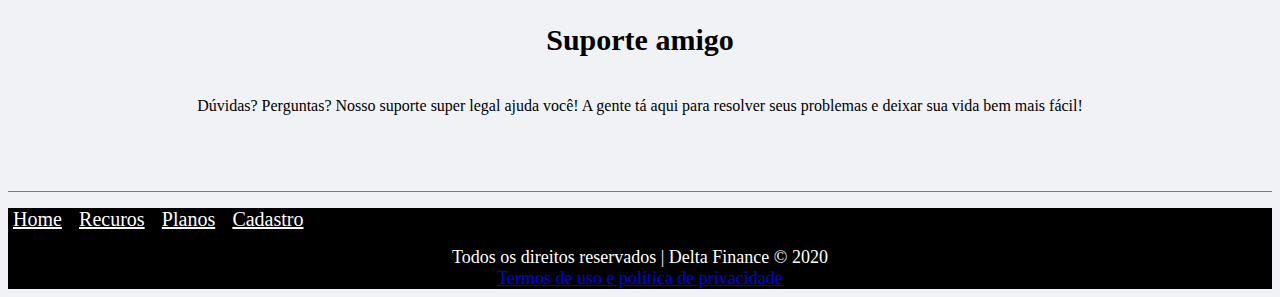
==== commit c5d167b6: "Adição de imagens e modificaçoes no rodapé" ====
--- a/index.html
+++ b/index.html
@@ -208,10 +208,16 @@
           </div>
 
           <div class="row">
-            <div class="direitos col-md-12 mb-2">
-              <span> Todos os direitos reservados &copy; 2020 </span>
-            </div>
-          </div>
+            <div class="direitos col-md-12 mb-2 mt-3">
+              <span> Todos os direitos reservados | Delta Finance &copy; 2020 </span>
+            </div>
+          </div>
+          <div class="row">
+            <div class="direitos col-md-12 mb-2 mt-5">
+             <a href="#"><span>Termos de uso e política de privacidade</span></a> 
+            </div>
+          </div>
+          
 
         </div>
       </footer>
--- a/css/style.css
+++ b/css/style.css
@@ -1,11 +1,7 @@
-
-
+/* Estrutural */
 body {
     background:#f1f2f6;
 }
-
-
-
 nav {
     background: black;
 }
@@ -22,21 +18,9 @@
 .navegacao a:hover {
     color: #ff6c00;
 }
-
-
-
 #home {
     background: #ff6c00;
 }
-
-
-
-.caixa {
-    padding: 60px 0;
-    border-bottom: 1px solid #747d8c;
-}
-
-
 
 footer {
     background: black;
@@ -52,6 +36,17 @@
 }
 
 
+
+
+/* Configuraçoes comum */
+
+.caixa {
+    padding: 60px 0;
+    border-bottom: 1px solid #747d8c;
+}
+.caixa-basica {
+    padding: 60px 0;
+}
 .botao {
     background: black;
     color: white;
@@ -60,31 +55,35 @@
     color:black;
     background: white;
 }
-
-
 .black {
     color: black;
 }
-
 .white {
     color: white;
+}
+.align {
+    text-align: center;
+}
+
+
+
+
+
+/* Pagina planos */
+
+.tempo-pagamento {
+    font-size: 46px;
 }
 
 .recursos {
     text-align: center; 
     font-size: 30px;
 }
-
 .direitos {
     font-size: 18px;
     color: white;
     text-align: center;
 }
-
-.align {
-    text-align: center;
-}
-
 .borda {
     border: 2px solid black;
     border-radius: 10px;
@@ -92,7 +91,6 @@
     height: 500px;
     background: white;
 }
- 
 .botao-assine {
     background: #ff6c00;
     color: black;
@@ -103,7 +101,6 @@
     background: white;
     color: black;
 }
-
 .botao-assine-trs {
     background: white;
     color: #ff6c00;
@@ -115,17 +112,11 @@
     border: none;
     color: black;
 }
-
 .caixa-planos {
-    padding: 60px 0;
+    padding-top: 120px;
     background-image: url(/img/253017866_1-4.jpg);
+    height: 800px;
 }
-
-.caixa-basica {
-    padding: 130px 0;
-}
-
-
 .botao-contact {
     border-color: black;
     color: black;
@@ -134,5 +125,20 @@
     background: white;
     color: black;
 }
+.duvidas {
+    color: white;
+    text-align: center;
+    font-size: 25px;
+    margin-top: 35px; 
+    margin-bottom: 50px; 
+}
+
+
+/* Pagina recursos */ 
+
+.afastamento {
+    margin-top: 100px;
+} 
+
 
         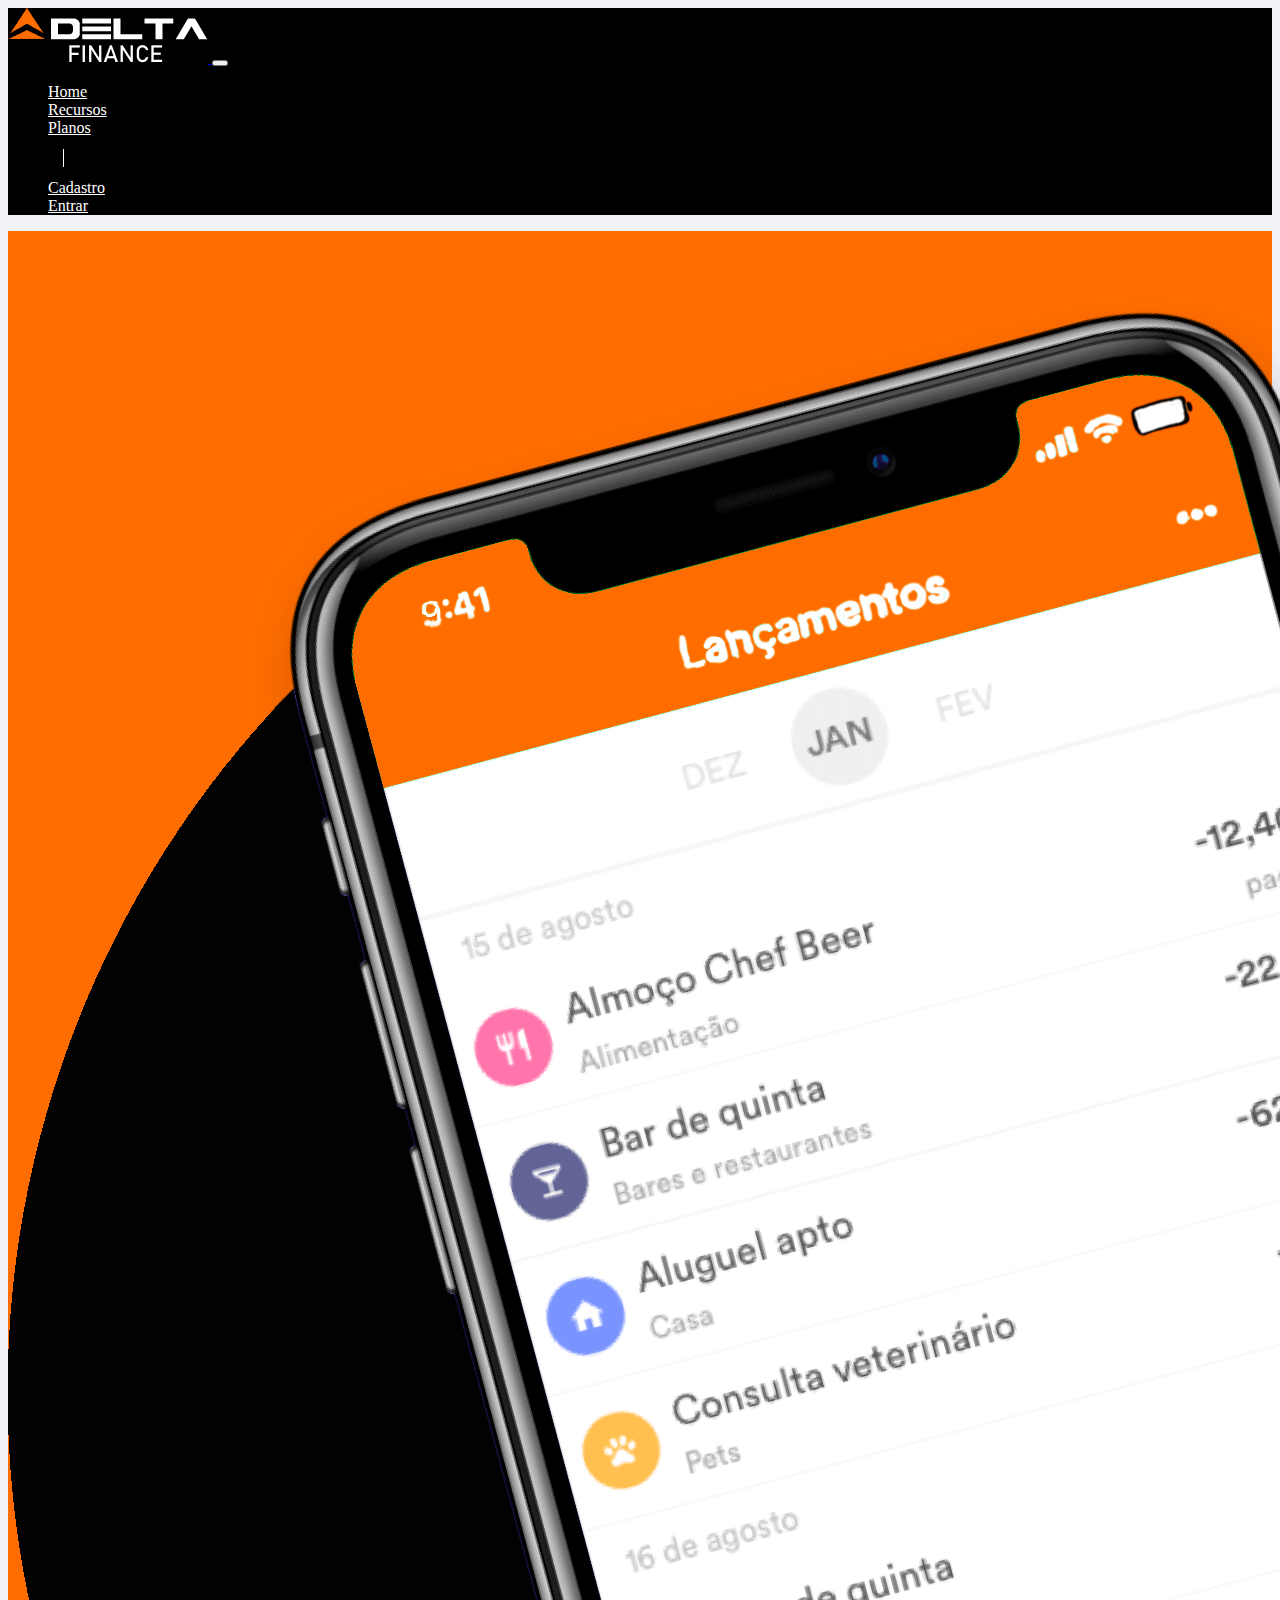
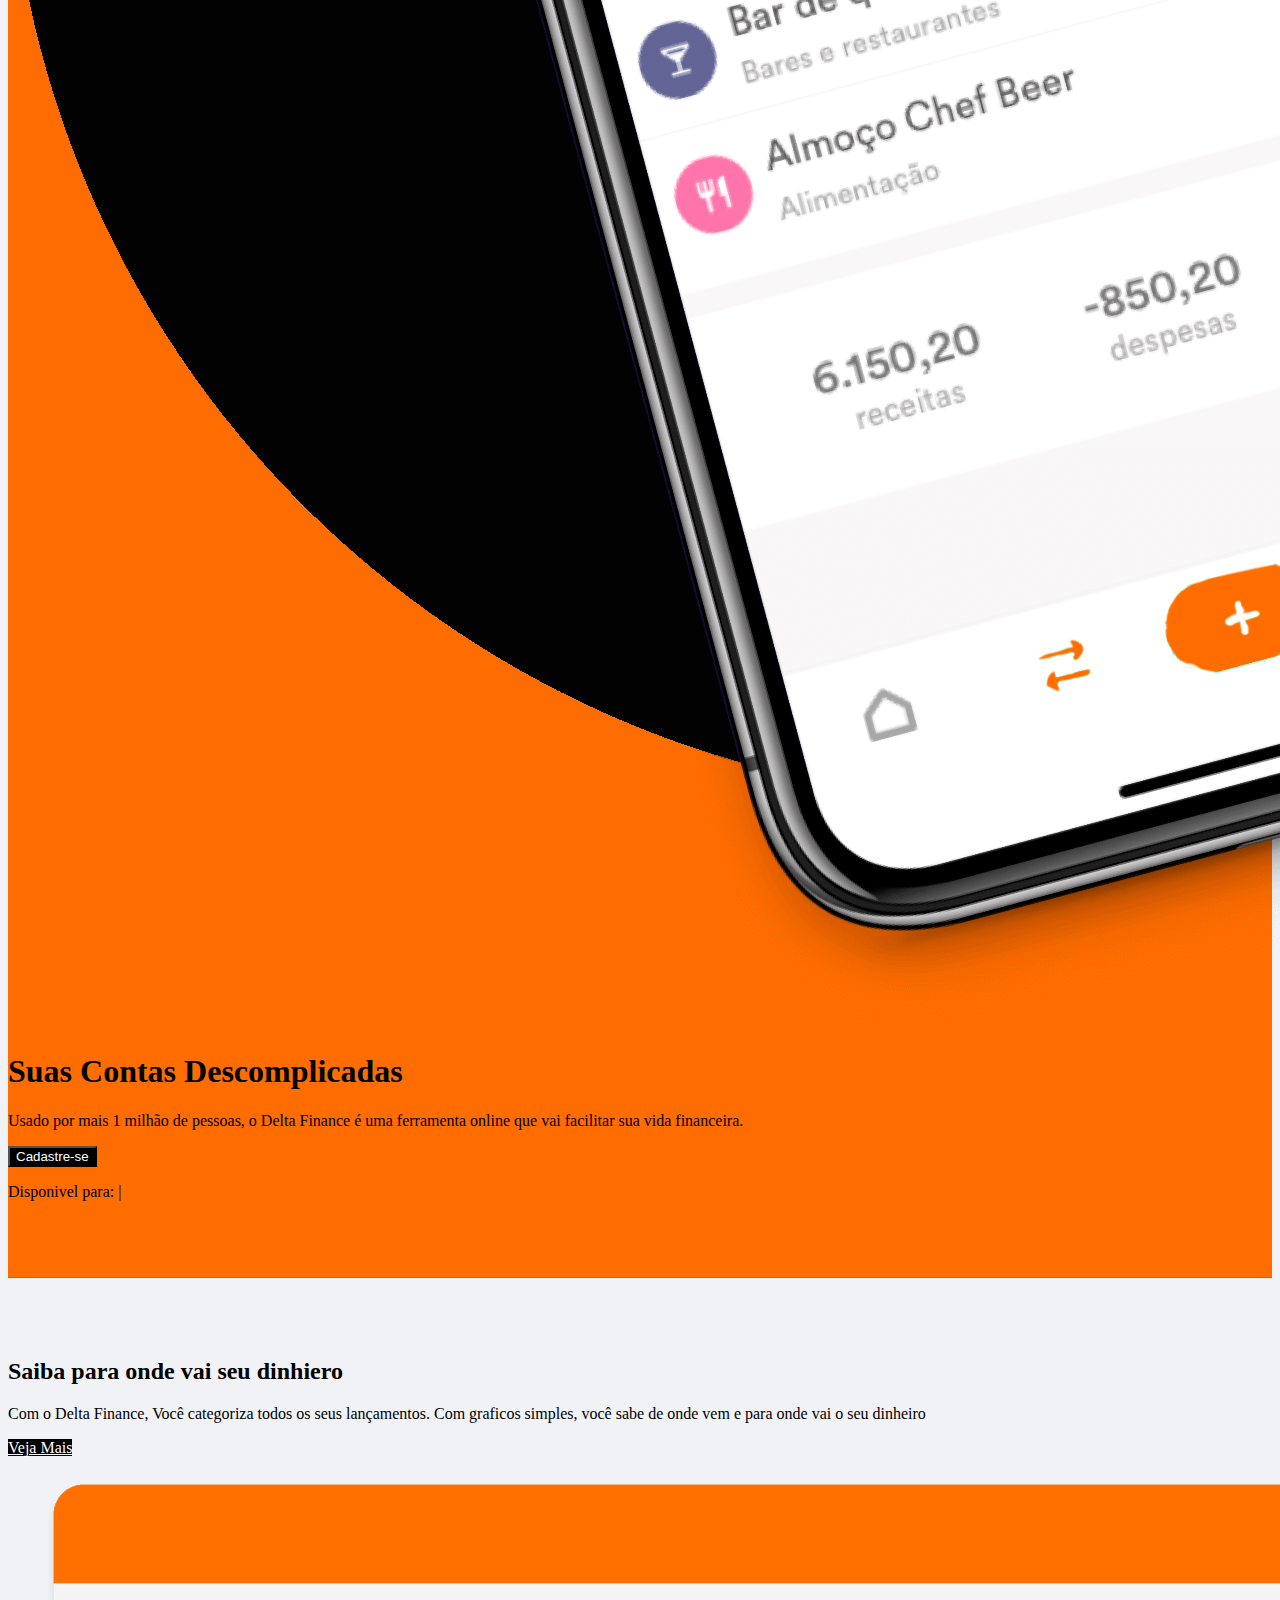
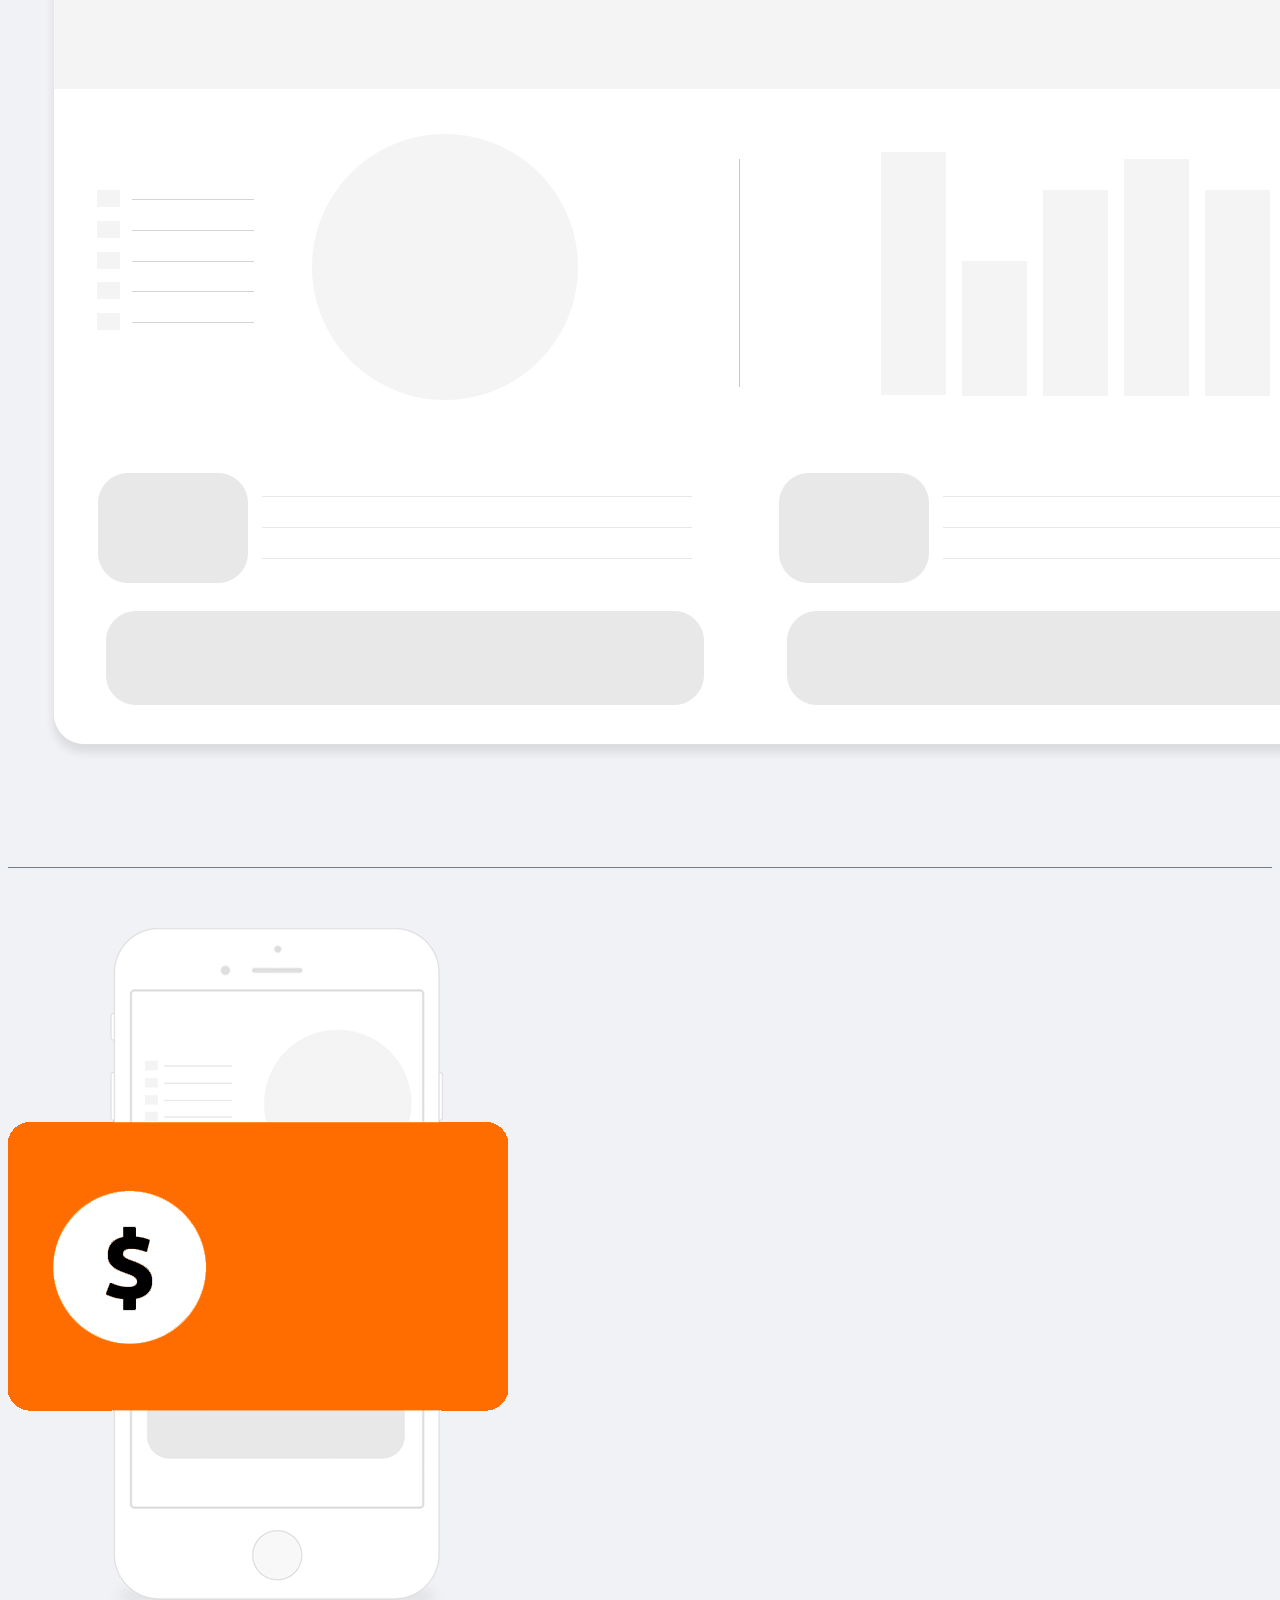
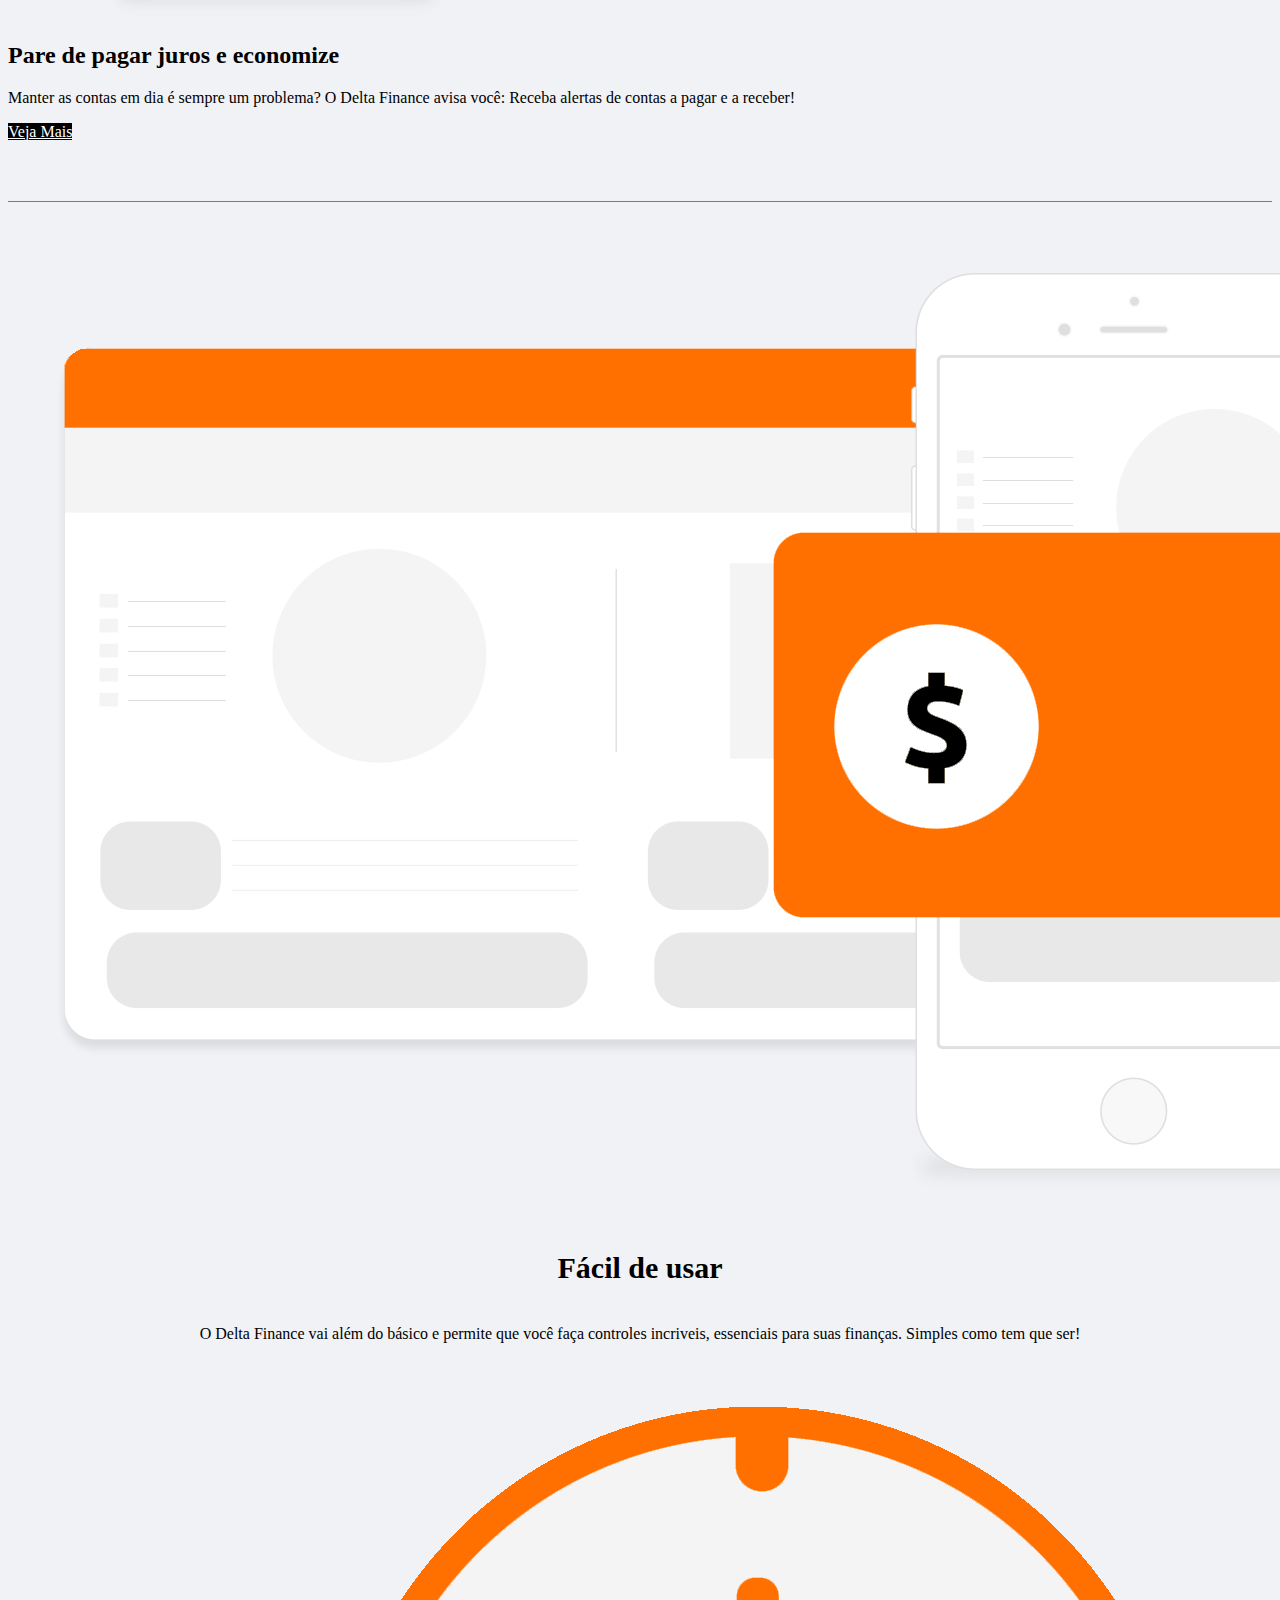
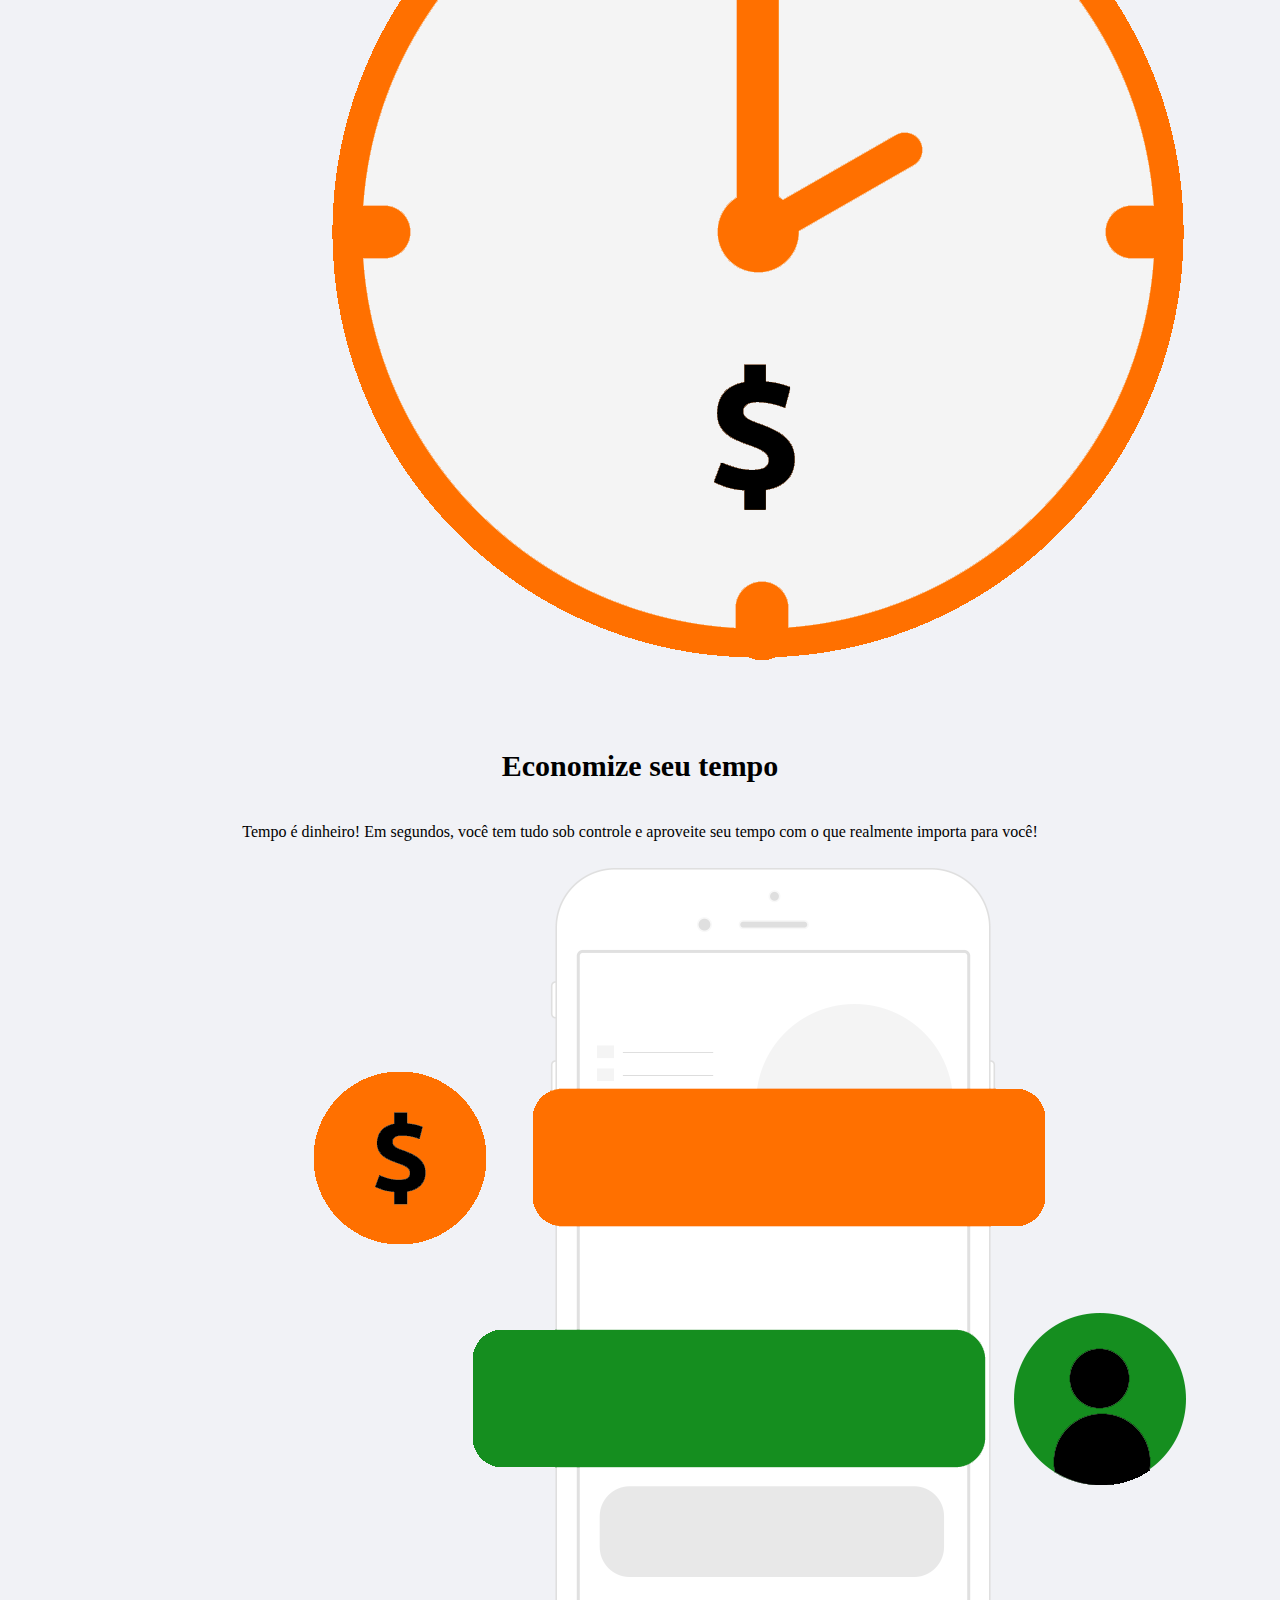
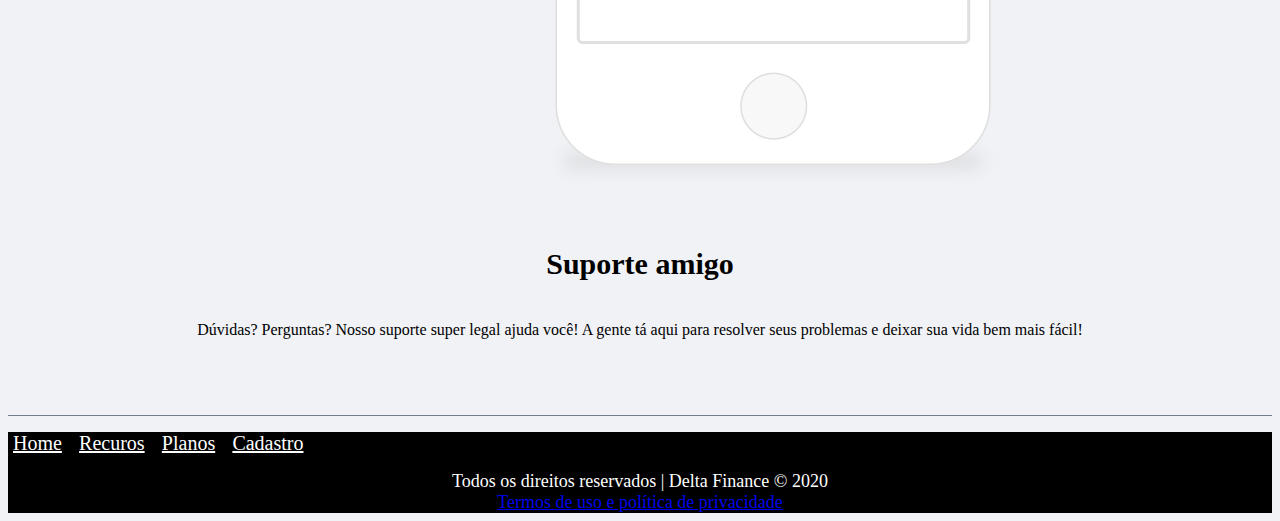
==== commit 47632e4d: "melhorias" ====
--- a/index.html
+++ b/index.html
@@ -20,52 +20,66 @@
   </head>
 
   <body>
-      <header> <!-- Começo Menu superior -->
-          <nav>
-            <div class="container">
-              <div class="row"> 
-
-                <div class="col-md-6 pt-2 pb-3"> <!-- ini/Logo-->
-                  <a href="index.html">
-                    <img src="img/Delta-logo.png" width="230">
-                  </a>
-                </div> <!-- Fim/Logo-->
-
-                <div class="navegacao col-md-6 d-flex justify-content-end"> <!-- ini/navbar-->
-                  <ul class="pt-4">
-                    <li>
-                      <a href="index.html">Home</a>
-                    </li>
-                    <li>
-                      <a href="recursos.html">Recursos</a>
-                    </li>
-                    <li>
-                      <a href="planos.html">Planos</a>
-                    </li>
-                    <li>
-                      <a href="">Cadastro</a>
-                    </li>
-                    <li>
-                      <a class="btn btn-outline-light ml-3" href="area-login.html">Entrar</a>
-                    </li>
-                  </ul>
-                </div> <!-- fim/navbar-->
-
-              </div> 
-            </div>
-          </nav>
-      </header> <!-- Final menu superior -->
+
+
+       <!-- Inicio Barra de Navegação -->
+       <header> 
+        <nav class="navbar navbar-expand-md navbar-light">
+      
+          <div class="container">
+  
+            <a class="navbar-brand logo" href="index.html">
+              <img src="img/Delta-logo.png" width="200">
+            </a>
+  
+            <button class="navbar-toggler" type="button" data-toggle="collapse" 
+            data-target="#nav-principal">
+              <i class="fas fa-bars text-white"></i>
+            </button>
+    
+            <div class="collapse navbar-collapse" id="nav-principal">
+              <ul class="navbar-nav ml-auto">
+                <li class="nav-item">
+                  <a class="nav-link" href="index.html">Home</a>
+                </li>
+                <li class="nav-item">
+                  <a class="nav-link" href="recursos.html">Recursos</a>
+                </li>
+                <li class="nav-item">
+                  <a class="nav-link" href="planos.html">Planos</a>
+                </li>
+  
+                <li class="nav-item divisor"></li>
+  
+                <li class="nav-item">
+                  <a class="nav-link" href="#">Cadastro</a>
+                </li>
+                <li class="nav-item">
+                  <a class="nav-link" href="#">Entrar</a>
+                </li>
+              </ul>
+            </div>
+  
+          </div>
+          
+      </header> 
+      <!-- Fim/ Barra de Navegação -->
+
+
+
+  
+    </header> <!-- Final menu superior -->
 
       <section id="home"> <!-- Começo da Section home -->
-        <div class="container">
-          <div class="row">
-
-            <div class="col-md-5 d-flex justify-content-start mt-5 mb-5"> <!-- img principal -->
-              <img  class="img-fluid" src="img/phone-emoji.png">
-            </div>
-
-              <div class="col-md-7 d-flex black justify-content-end"> <!-- ini/descrião home -->
-                <div class="align-self-center">
+        <div class="container caixa">
+          <div class="row">
+
+            <div class="col-md-5"> <!-- img principal -->
+              <img  class="img-fluid d-none d-md-block" src="img/phone-emoji.png">
+            </div>
+
+              <div class="col-md-7 caixa-descricao"> <!-- ini/descrião home -->
+                <div>
                   <h1 class="display-3">Suas Contas Descomplicadas</h1>
                   <p class="lead">
                     Usado por mais 1 milhão de pessoas, o Delta Finance é uma ferramenta online 
@@ -110,7 +124,7 @@
             </div> <!-- ini/descreição sabia -->
 
             <div class="col-md-6"> <!-- ini/img sabia -->
-              <img src="img/saiba.png" class="img-fluid">
+              <img src="img/saiba.png" class="img-fluid d-none d-md-block">
             </div> <!-- fim/img sabia -->
 
           </div>
@@ -122,7 +136,7 @@
           <div class="row">
 
             <div class="col-md-6"> <!-- ini/img jurus -->
-              <img src="img/juros.png" class="img-fluid">
+              <img src="img/juros.png" class="img-fluid d-none d-md-block">
             </div> <!-- fim/img sabia -->
 
             <div class="col-md-6 d-flex"> <!-- ini/descrição jurus -->
@@ -145,7 +159,7 @@
           <div class="row">
 
             <div class="col-md-4 black "> <!-- ini/descrição facil -->
-              <img src="img/facil.png" class="img-fluid">
+              <img src="img/facil.png" class="img-fluid d-none d-md-block">
               <h4 class="display-4 recursos">Fácil de usar</h4>
               <p class="lead align">
                 O Delta Finance vai além do básico e permite que você 
@@ -155,7 +169,7 @@
             </div> <!-- fim/descrição facil -->
 
             <div class="col-md-4 black"> <!-- ini/descrição economize -->
-              <img src="img/economize.png" class="img-fluid">
+              <img src="img/economize.png" class="img-fluid d-none d-md-block">
               <h4 class="display-4 recursos">Economize seu tempo</h4>
               <p class="lead align">
                 Tempo é dinheiro! Em segundos, você tem tudo sob controle e 
@@ -164,7 +178,7 @@
             </div> <!-- fim/descrição economize -->
 
             <div class="col-md-4 black"> <!-- ini/descrição suporte -->
-              <img class="img-fluid" src="img/suporte.png">
+              <img class="img-fluid d-none d-md-block" src="img/suporte.png">
               <h4 class="display-4 recursos">Suporte amigo</h4>
               <p class="lead align">
                 Dúvidas? Perguntas? Nosso suporte super legal ajuda você!
@@ -190,7 +204,7 @@
               </P>
             </div> <!-- final navlinks -->
 
-            <div class="col-md-4 d-flex justify-content-end"> <!-- Redes Sociais -->
+            <div class="col-md-4 d-flex justify-content-end redes"> <!-- Redes Sociais -->
               <a href="" class="btn btn-outline">
                 <i class="fab fa-facebook fa-2x" style=" color: white;"></i>
               </a>
--- a/css/style.css
+++ b/css/style.css
@@ -2,22 +2,30 @@
 body {
     background:#f1f2f6;
 }
+
+/* Navegação */
+
 nav {
     background: black;
 }
-.navegacao li {
-    list-style: none;
-    display: inline-block;
-    margin-left: 15px;
+
+.navbar-light .navbar-nav .nav-link {
+    color: white;
 }
-.navegacao a {
-    color: white;
-    text-decoration: none;
-    font-size: 18px;
-}
-.navegacao a:hover {
+
+.navbar-light .navbar-nav .nav-link:hover {
     color: #ff6c00;
 }
+
+.divisor {
+    width: 1px;
+    background: white;
+    margin: 12px 15px;
+}
+
+
+
+
 #home {
     background: #ff6c00;
 }
@@ -35,8 +43,9 @@
     text-decoration: none;
 }
 
-
-
+.caixa-home {
+    padding: 60px 0;
+}
 
 /* Configuraçoes comum */
 
@@ -141,4 +150,45 @@
 } 
 
 
+
+/* -------- Mediaqueries -------- */ 
+
+/* Dispositivos extra small (telefones em modo retrato, com menos de 576px) */
+@media (max-width: 575.98px) { 
+    .caixa-descricao {
+        margin-left: 20px;
+    }
+    .caixa-descricao button {
+        text-align: center;
+        width: 450px;
+    }
+    .caixa-descricao h1 {
+        font-size: 60px;
+        text-align: center;
+    }
+    .redes {
+        margin-right: 210px;
+    }
+
+
+    .btn-custom {
+        margin: 10px 15px;
+    }
+ }
+/* Dispositivos small (telefones em modo paisagem, com 576px ou mais) */
+@media (min-width: 576px) and (max-width: 767.98px) { 
+
+}
+/* Dispositivos médios (tablets com 768px ou mais) */
+@media (min-width: 768px) and (max-width: 991.98px) { 
+
+ }
+/* Dispositivos large (desktops com 992px ou mais) */
+@media (min-width: 992px) and (max-width: 1199.98px) { 
+ 
+ }
+/* Dispositivos extra large (desktops grandes com 1200px ou mais) */
+@media (min-width: 1200px) { 
+
+ }
         